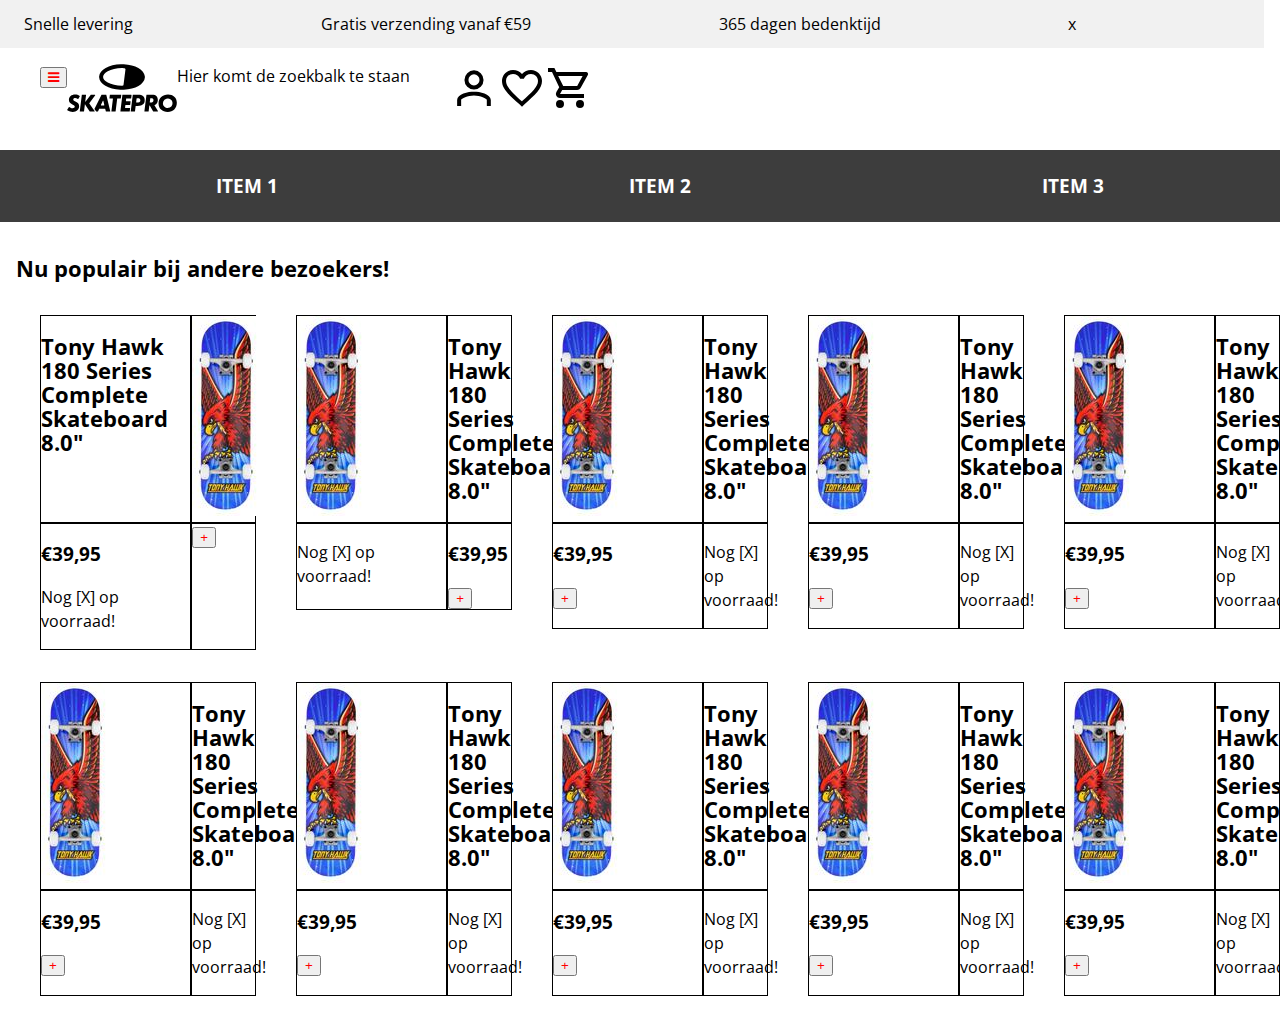
==== index.html @ 7a79ed1c "Heel veel aanpassingen (responsive)" ====
<!doctype html>
<html lang="nl">
	<meta charset="UTF-8">
	<meta name="author" content="jouw naam">
	<meta name="viewport" content="width=device-width, initial-scale=1">
	<title>SkatePro Redesign van Tijntje</title>
	<!-- hartjes 'icoontje' van de originele website van SkatePro.nl (inspect element > svg code gekopieerd)-->
	<link href="styles/style.css" rel="stylesheet">
	<link href='https://fonts.googleapis.com/css?family=Open Sans' rel='stylesheet'>
	<link rel="icon" type="image/png" href="./images/favicon-32x32.png" sizes="32x32">
	<link rel="icon" type="image/png" href="./images/favicon-16x16.png" sizes="16x16">
	<link rel="stylesheet" href="https://cdnjs.cloudflare.com/ajax/libs/font-awesome/4.7.0/css/font-awesome.min.css">
</head>
<footer>
	<ul>
		<li>Snelle levering</li>
		<li>Gratis verzending vanaf €59</li>
		<li>365 dagen bedenktijd</li>
		<li>x</li>
	</ul>
</footer>
<script defer src="scripts/script.js"></script>
<body>
	<header> 
		<!-- HEADER WRAPPER -->
		<div>
			<!-- LINKER HEADER CONTAINER -->
			<section>
				<ul>
					<li>
						<button>
							<i class="fa fa-bars"></i>
						</button>
					</li>
					<li>
						<a href="./index.html">
							<img src="./images/logo.svg" alt="SkatePro logo">
						</a>
					</li>
				</ul>
			</section>
			<!-- ZOEKBALK -->
			<section>
				<p>Hier komt de zoekbalk te staan</p>
			</section>
			<!-- RECHTER HEADER CONTAINER -->
			<section>
				<ul>
					<li>
						<a href="./index.html">
							<img src="./images/user-icon.svg" alt="Account" class="">
						</a>
					</li>
					<li>
						<a href="./index.html">
							<img src="./images/favorite_border.svg" alt="Bewaard">
						</a>
					</li>
					<li>
						<a href="./index.html">
							<img src="./images/shopping_cart_outlined.svg" alt="Mandje">
						</a>
					</li>
				</ul>
			</section>
		</div>
		<!-- NAVBAR (alleen op desktop) -->
		<nav>
			<ul>
				<li>
					<a href="./index.html">Item 1</a>
				</li>
				<li>
					<a href="./index.html">Item 2</a>
				</li>
				<li>
					<a href="./index.html">Item 3</a>
				</li>
			</ul>
		</nav>
	</header>
	<main>
		<section class="productOverzichtTitel">
			<h2>
				Nu populair bij andere bezoekers!
			</h2>
		</section>
		<section class="productOverzicht">
			<article>
					<ul>
						<li>
							<h2>
								Tony Hawk 180 Series Complete Skateboard 8.0"
							</h2>
						</li>
						<li>
							<img src="./images/skateboard-product-img.jpeg" alt="Tony Hawk 180 Series Complete Skateboard 8.0">
							</img>
						</li>
						<li>
							<h3>
								€39,95
							</h3>
							<p>
								Nog [X] op voorraad!
							</p>
						</li>	
						<li>
							<button>
								+
							</button>
						</li>	
					</ul>
				</article>
				<!-- HIER KOM IK NIET GOED UIT QUA INSPRINGEN :O -->
			<article>
					<ul>
						<li>
							<img src="./images/skateboard-product-img.jpeg" alt="Tony Hawk 180 Series Complete Skateboard 8.0">
							</img>
						</li>
						<li>
							<h2>
								Tony Hawk 180 Series Complete Skateboard 8.0"
							</h2>
						</li>
						<li>
							<p>
								Nog [X] op voorraad!
							</p>
						</li>	
						<li>
							<h3>
								€39,95
							</h3>
							<button>
								+
							</button>
						</li>	
					</ul>
				</article>
			<article>
					<ul>
						<li>
							<img src="./images/skateboard-product-img.jpeg" alt="Tony Hawk 180 Series Complete Skateboard 8.0">
							</img>
						</li>
						<li>
							<h2>
								Tony Hawk 180 Series Complete Skateboard 8.0"
							</h2>
						</li>
						<li>
							<h3>
								€39,95
							</h3>
							<button>
								+
							</button>
						</li>	
						<li>
							<p>
								Nog [X] op voorraad!
							</p>
						</li>	
					</ul>
				</article>
			<article>
					<ul>
						<li>
							<img src="./images/skateboard-product-img.jpeg" alt="Tony Hawk 180 Series Complete Skateboard 8.0">
							</img>
						</li>
						<li>
							<h2>
								Tony Hawk 180 Series Complete Skateboard 8.0"
							</h2>
						</li>
						<li>
							<h3>
								€39,95
							</h3>
							<button>
								+
							</button>
						</li>	
						<li>
							<p>
								Nog [X] op voorraad!
							</p>
						</li>	
					</ul>
				</article>
			<article>
					<ul>
						<li>
							<img src="./images/skateboard-product-img.jpeg" alt="Tony Hawk 180 Series Complete Skateboard 8.0">
							</img>
						</li>
						<li>
							<h2>
								Tony Hawk 180 Series Complete Skateboard 8.0"
							</h2>
						</li>
						<li>
							<h3>
								€39,95
							</h3>
							<button>
								+
							</button>
						</li>	
						<li>
							<p>
								Nog [X] op voorraad!
							</p>
						</li>	
					</ul>
				</article>
			<article>
					<ul>
						<li>
							<img src="./images/skateboard-product-img.jpeg" alt="Tony Hawk 180 Series Complete Skateboard 8.0">
							</img>
						</li>
						<li>
							<h2>
								Tony Hawk 180 Series Complete Skateboard 8.0"
							</h2>
						</li>
						<li>
							<h3>
								€39,95
							</h3>
							<button>
								+
							</button>
						</li>	
						<li>
							<p>
								Nog [X] op voorraad!
							</p>
						</li>	
					</ul>
				</article>
			<article>
					<ul>
						<li>
							<img src="./images/skateboard-product-img.jpeg" alt="Tony Hawk 180 Series Complete Skateboard 8.0">
							</img>
						</li>
						<li>
							<h2>
								Tony Hawk 180 Series Complete Skateboard 8.0"
							</h2>
						</li>
						<li>
							<h3>
								€39,95
							</h3>
							<button>
								+
							</button>
						</li>	
						<li>
							<p>
								Nog [X] op voorraad!
							</p>
						</li>	
					</ul>
				</article>
			<article>
					<ul>
						<li>
							<img src="./images/skateboard-product-img.jpeg" alt="Tony Hawk 180 Series Complete Skateboard 8.0">
							</img>
						</li>
						<li>
							<h2>
								Tony Hawk 180 Series Complete Skateboard 8.0"
							</h2>
						</li>
						<li>
							<h3>
								€39,95
							</h3>
							<button>
								+
							</button>
						</li>	
						<li>
							<p>
								Nog [X] op voorraad!
							</p>
						</li>	
					</ul>
				</article>
			<article>
					<ul>
						<li>
							<img src="./images/skateboard-product-img.jpeg" alt="Tony Hawk 180 Series Complete Skateboard 8.0">
							</img>
						</li>
						<li>
							<h2>
								Tony Hawk 180 Series Complete Skateboard 8.0"
							</h2>
						</li>
						<li>
							<h3>
								€39,95
							</h3>
							<button>
								+
							</button>
						</li>	
						<li>
							<p>
								Nog [X] op voorraad!
							</p>
						</li>	
					</ul>
				</article>
			<article>
					<ul>
						<li>
							<img src="./images/skateboard-product-img.jpeg" alt="Tony Hawk 180 Series Complete Skateboard 8.0">
							</img>
						</li>
						<li>
							<h2>
								Tony Hawk 180 Series Complete Skateboard 8.0"
							</h2>
						</li>
						<li>
							<h3>
								€39,95
							</h3>
							<button>
								+
							</button>
						</li>	
						<li>
							<p>
								Nog [X] op voorraad!
							</p>
						</li>	
					</ul>
				</article>
			</section>
		</main>
	</body>
</html>
---- styles/style.css ----
/**************/
/* CSS REMEDY */
/**************/
*, *::after, *::before {
  box-sizing: border-box;  
}

button, summary {
	cursor: pointer;
	color:red;
}





/*********************/
/* CUSTOM PROPERTIES */
/*********************/
:root {
	/* startje */
	--text-color-light:#000;
	--text-color-dark:#fff;
	--background-color-light:#fff;
	--background-color-dark:#000;
	--default-color:#3d3d3d;
}




/****************/
/* JOUW STYLING */
/****************/

/* jouw code */

* {
}

body {
	color: var(--text-color);
	background-color: var(--background-color);
	padding: 0;
	margin: 0;
	font-family: 'Open Sans','Helvetica Neue',sans-serif;
	line-height: 1.5rem;
}

h2 {
	font-family: 'Open Sans','Helvetica Neue',sans-serif;
	font-size: 22px;
}

section svg {
	margin-right: -260px;
	margin-bottom: -120px;
}

/* FOOTER CONTAINER */

footer ul {
	position: relative;
	left: -1em;
	right: -1em;
	height: 3em;
	display: flex;
	margin: 0;
	background-color: #f1f1f1;
	align-items: center;
}

/* FOOTER ITEMS */

footer ul li {
	flex-grow: 1;
	list-style-type: none;
}

/* HEADER WRAPPER */

header div {
	display: flex;
}

header ul {
	list-style: none;
	text-decoration: none;
}

/* HEADER LINKER CONTAINER */

header section:first-of-type ul {
	display: flex;
}

header section:first-of-type ul li {
	flex-grow: 1;
}

/* HEADER ZOEKBALK */

header section:nth-of-type(2) ul {

}

header section:nth-of-type(2) ul li {

}


/* HEADER RECHTER CONTAINER */

header section:last-of-type ul {
	display: flex;
}

header section:last-of-type ul li {
	flex-grow: 1;
}



header li {
	
}

header img {
	height: 3em;
}

nav ul {
	display: flex;
	background-color: var(--default-color);
	align-items: center;
	padding-top: 1.5em;
}

nav ul li {
	list-style-type: none;
	height: 3em;
	flex-grow: 1;
	text-align: center;
}

nav ul li a {
	font-size: 1.2em;
	font-weight: bold;
}

nav a:link {
	color: white;
	text-decoration: none;
	text-transform: uppercase;
}

nav a:visited {
color: var(--text-color-dark);
}

nav a:hover {
color: crimson;
transition: 0.5s;
}

nav a:active {
color: yellow;
transition: 0s;
}

main section {
	display: grid;
	grid-template-columns: repeat( auto-fit, minmax(16em, 1fr));
}


.productOverzichtTitel {
	padding-left:16px;
}

/* Grid container van alle product blokjes */
.productOverzicht {
	
}

/* Grid contrainer van het blokje zelf */
article {
	padding-left: 0;
	margin: 0;
	
	
}

article ul {
	display: grid;
	grid-template-columns: 70% 30%;
}

article ul li {
	list-style: none;
	border: .1em solid black;
}
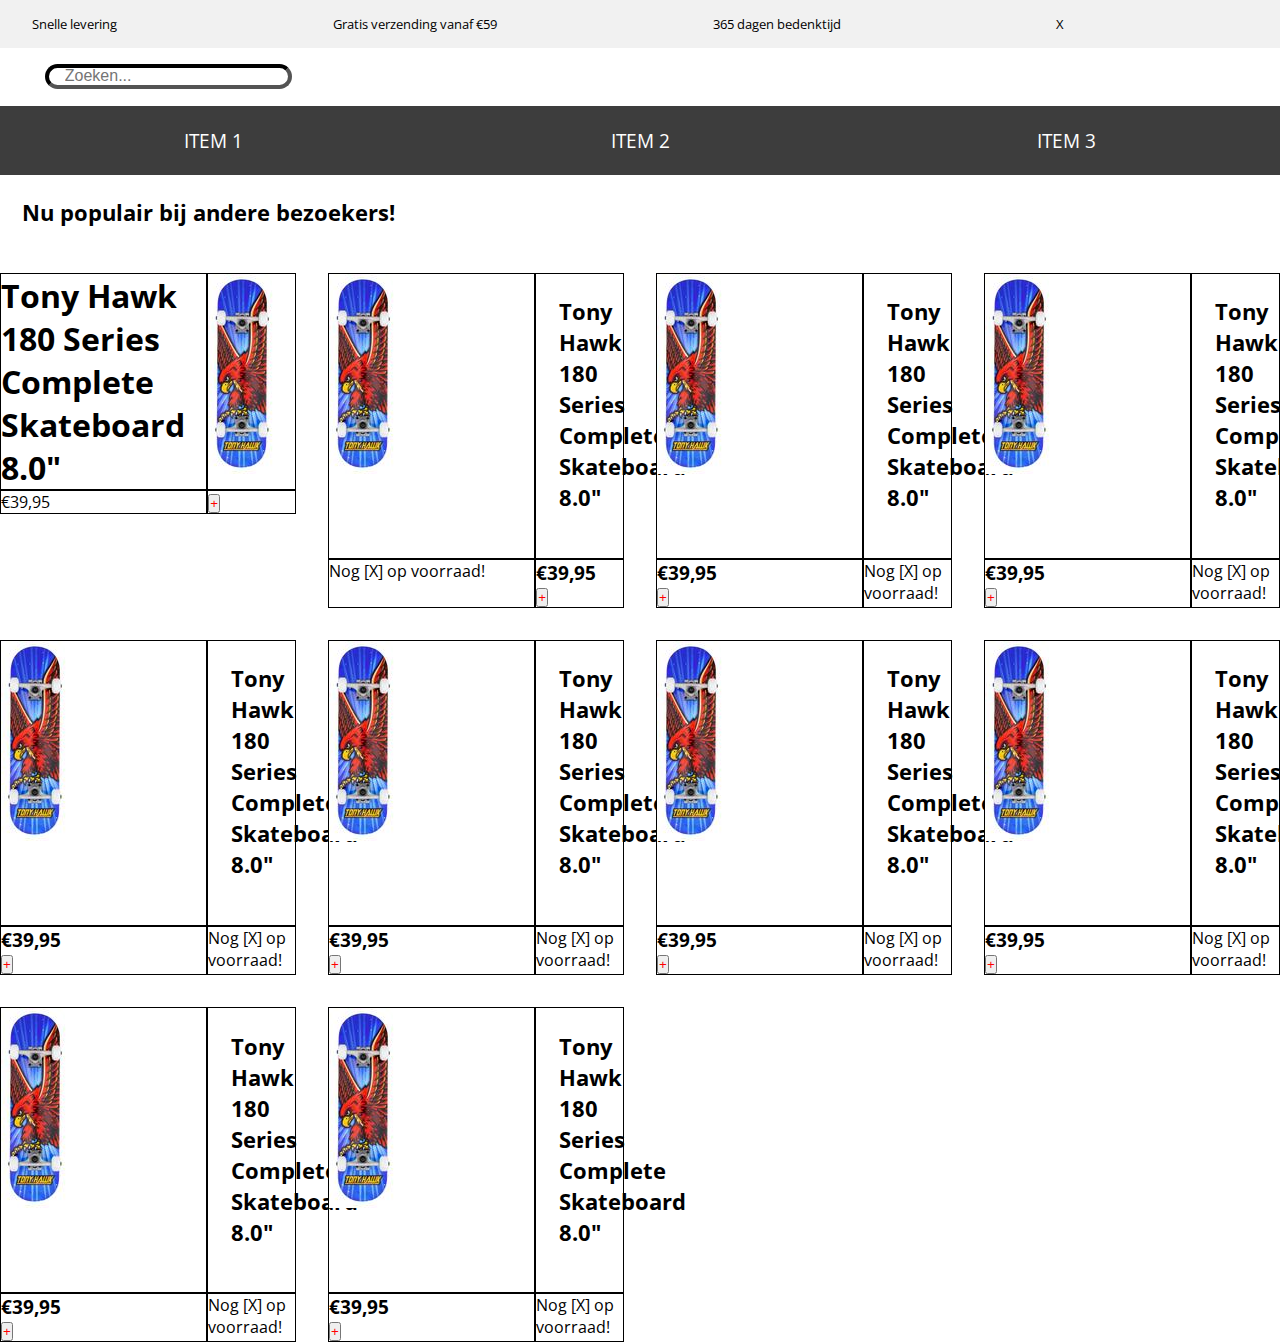
==== commit 7a7543d8: "CSS fine tuning en responsiveness fix" ====
--- a/index.html
+++ b/index.html
@@ -9,14 +9,13 @@
 	<link href='https://fonts.googleapis.com/css?family=Open Sans' rel='stylesheet'>
 	<link rel="icon" type="image/png" href="./images/favicon-32x32.png" sizes="32x32">
 	<link rel="icon" type="image/png" href="./images/favicon-16x16.png" sizes="16x16">
-	<link rel="stylesheet" href="https://cdnjs.cloudflare.com/ajax/libs/font-awesome/4.7.0/css/font-awesome.min.css">
 </head>
 <footer>
 	<ul>
 		<li>Snelle levering</li>
 		<li>Gratis verzending vanaf €59</li>
 		<li>365 dagen bedenktijd</li>
-		<li>x</li>
+		<li>X</li>
 	</ul>
 </footer>
 <script defer src="scripts/script.js"></script>
@@ -26,42 +25,35 @@
 		<div>
 			<!-- LINKER HEADER CONTAINER -->
 			<section>
-				<ul>
-					<li>
-						<button>
-							<i class="fa fa-bars"></i>
-						</button>
-					</li>
-					<li>
-						<a href="./index.html">
-							<img src="./images/logo.svg" alt="SkatePro logo">
-						</a>
-					</li>
-				</ul>
+				<button>
+					<img src="./images/menu.svg">
+				</button>
+				<button>
+					<a href="./index.html">
+						<img src="./images/logo.svg" alt="SkatePro logo">
+					</a>
+				</button>
 			</section>
 			<!-- ZOEKBALK -->
 			<section>
-				<p>Hier komt de zoekbalk te staan</p>
+				<form action="">
+					<input type="text" placeholder="Zoeken..."></input>
+					<button type="submit" class="zoekKnop">
+						<img src="./images/search.svg" alt="zoeken">
+					</button>
+				</form>
 			</section>
 			<!-- RECHTER HEADER CONTAINER -->
 			<section>
-				<ul>
-					<li>
-						<a href="./index.html">
-							<img src="./images/user-icon.svg" alt="Account" class="">
-						</a>
-					</li>
-					<li>
-						<a href="./index.html">
-							<img src="./images/favorite_border.svg" alt="Bewaard">
-						</a>
-					</li>
-					<li>
-						<a href="./index.html">
-							<img src="./images/shopping_cart_outlined.svg" alt="Mandje">
-						</a>
-					</li>
-				</ul>
+				<button>
+					<img src="./images/user-icon.svg" alt="Account" class="">
+				</button>
+				<button>
+					<img src="./images/favorite_border.svg" alt="Bewaard">
+				</button>
+				<button>
+					<img src="./images/shopping_cart_outlined.svg" alt="Mandje">
+				</button>
 			</section>
 		</div>
 		<!-- NAVBAR (alleen op desktop) -->
@@ -87,32 +79,28 @@
 		</section>
 		<section class="productOverzicht">
 			<article>
-					<ul>
-						<li>
-							<h2>
-								Tony Hawk 180 Series Complete Skateboard 8.0"
-							</h2>
-						</li>
-						<li>
-							<img src="./images/skateboard-product-img.jpeg" alt="Tony Hawk 180 Series Complete Skateboard 8.0">
-							</img>
-						</li>
-						<li>
-							<h3>
-								€39,95
-							</h3>
-							<p>
-								Nog [X] op voorraad!
-							</p>
-						</li>	
-						<li>
-							<button>
-								+
-							</button>
-						</li>	
-					</ul>
-				</article>
-				<!-- HIER KOM IK NIET GOED UIT QUA INSPRINGEN :O -->
+				<ul>
+					<li>
+						<h1>
+							Tony Hawk 180 Series Complete Skateboard 8.0"
+						</h1>
+					</li>
+					<li>
+						<img src="./images/skateboard-product-img.jpeg" alt="Tony Hawk 180 Series Complete Skateboard 8.0">
+						</img>
+					</li>
+					<li>
+						<p>
+							€39,95
+						</p>
+					</li>	
+					<li>
+						<button>
+							+
+						</button>
+					</li>	
+				</ul>
+			</article>
 			<article>
 					<ul>
 						<li>
--- a/styles/style.css
+++ b/styles/style.css
@@ -1,13 +1,16 @@
 /**************/
 /* CSS REMEDY */
 /**************/
-*, *::after, *::before {
-  box-sizing: border-box;  
-}
-
-button, summary {
+*,
+*::after,
+*::before {
+	box-sizing: border-box;
+}
+
+button,
+summary {
 	cursor: pointer;
-	color:red;
+	color: red;
 }
 
 
@@ -19,133 +22,180 @@
 /*********************/
 :root {
 	/* startje */
-	--text-color-light:#000;
-	--text-color-dark:#fff;
-	--background-color-light:#fff;
-	--background-color-dark:#000;
-	--default-color:#3d3d3d;
+	--text-color-light: #000;
+	--text-color-dark: #fff;
+	--background-color-light: #fff;
+	--background-color-dark: #000;
+	--default-color: #3d3d3d;
 }
 
 
 
 
 /****************/
-/* JOUW STYLING */
+/* MIJN STYLING */
 /****************/
 
-/* jouw code */
-
 * {
+	margin: 0;
+	padding: 0;
 }
 
 body {
 	color: var(--text-color);
 	background-color: var(--background-color);
 	padding: 0;
-	margin: 0;
-	font-family: 'Open Sans','Helvetica Neue',sans-serif;
-	line-height: 1.5rem;
+	font-family: 'Open Sans', 'Helvetica Neue', sans-serif;
+}
+
+h1 {
+
 }
 
 h2 {
-	font-family: 'Open Sans','Helvetica Neue',sans-serif;
-	font-size: 22px;
-}
-
-section svg {
-	margin-right: -260px;
-	margin-bottom: -120px;
-}
+	font-size: 1.4em;
+	padding: 1em 1em 2em 1em;
+}
+
 
 /* FOOTER CONTAINER */
 
 footer ul {
-	position: relative;
+	display: flex;
 	left: -1em;
 	right: -1em;
 	height: 3em;
-	display: flex;
-	margin: 0;
 	background-color: #f1f1f1;
 	align-items: center;
+	padding-left: 2em;
 }
 
 /* FOOTER ITEMS */
 
 footer ul li {
 	flex-grow: 1;
+	justify-content: space-around;
 	list-style-type: none;
+	font-size: 0.8em;
 }
 
 /* HEADER WRAPPER */
+header {
+	
+}
 
 header div {
 	display: flex;
-}
-
-header ul {
-	list-style: none;
-	text-decoration: none;
+	gap: 1em;
+}
+
+header div section {
+	padding: 1em 0.6em 1em 0.6em;
 }
 
 /* HEADER LINKER CONTAINER */
 
-header section:first-of-type ul {
-	display: flex;
-}
-
-header section:first-of-type ul li {
+header section:first-of-type {
+	display: flex;
+}
+
+header section:first-of-type button {
 	flex-grow: 1;
 }
 
-/* HEADER ZOEKBALK */
-
-header section:nth-of-type(2) ul {
-
-}
-
-header section:nth-of-type(2) ul li {
-
+
+header button {
+	background-color: var(--background-color-light);
+	border: 0;
+}
+
+/* HAMBURGER MENU IMG*/
+section:first-of-type button > img {
+	padding-top:0.4em;
+}
+	
+
+/* LOGO IMG */
+
+section:first-of-type button a img {
+	padding-left: 1em;
+}
+
+
+
+/* HEADER MIDDELSTE CONTAINER (ZOEKBALK) */
+
+header section:nth-of-type(2) {
+
+}
+
+header section:nth-of-type(2) form {
+	display: flex;
+	flex-grow: 1; 
+	height: 100%;
+}
+
+header section:nth-of-type(2) form button {
+	flex-grow:1;
+}
+
+
+
+section form input {
+	height: 95%;
+	width: 100%;
+	border-radius: 1em;
+	border-width: 0.25em;
+	border-color: black;
+	padding: 0 1em 0 1em;
+	font-size: 1em;
+	min-width: 8em;
 }
 
 
 /* HEADER RECHTER CONTAINER */
 
-header section:last-of-type ul {
-	display: flex;
-}
-
-header section:last-of-type ul li {
-	flex-grow: 1;
-}
-
-
-
-header li {
-	
+header section:last-of-type {
+	margin-left: auto;
+}
+
+header section:last-of-type {
+	display: flex;
 }
 
 header img {
-	height: 3em;
+	height: 3.8em;
+}
+
+/* NAVBAR  */
+header nav {
+	position: fixed;
+	left: 0;
+	right: 0;
+	top: 0;
+	bottom: 0;
+	z-index: 1;
+	
+	transform: translateX(100%);
 }
 
 nav ul {
 	display: flex;
 	background-color: var(--default-color);
-	align-items: center;
-	padding-top: 1.5em;
 }
 
 nav ul li {
 	list-style-type: none;
-	height: 3em;
+	/* height: 3em; */
 	flex-grow: 1;
 	text-align: center;
+	padding: 0;
+	padding-top: 1.3em;
+	padding-bottom: 1.3em;
 }
 
 nav ul li a {
 	font-size: 1.2em;
-	font-weight: bold;
 }
 
 nav a:link {
@@ -155,27 +205,30 @@
 }
 
 nav a:visited {
-color: var(--text-color-dark);
+	color: var(--text-color-dark);
 }
 
 nav a:hover {
-color: crimson;
-transition: 0.5s;
+	color: crimson;
+	transition: 0.5s;
 }
 
 nav a:active {
-color: yellow;
-transition: 0s;
-}
+	color: yellow;
+	transition: 0s;
+}
+
+/* GRID PARENT VAN ALLE PRODUCT BLOKJES */
 
 main section {
 	display: grid;
-	grid-template-columns: repeat( auto-fit, minmax(16em, 1fr));
-}
-
-
-.productOverzichtTitel {
-	padding-left:16px;
+	grid-template-columns: repeat(auto-fit, minmax(18em, 1fr));
+	gap: 2em;
+}
+
+
+section.productOverzichtTitel {
+
 }
 
 /* Grid container van alle product blokjes */
@@ -185,18 +238,34 @@
 
 /* Grid contrainer van het blokje zelf */
 article {
-	padding-left: 0;
-	margin: 0;
-	
+
+
 	
 }
 
 article ul {
 	display: grid;
 	grid-template-columns: 70% 30%;
+	padding: 0;
+	
 }
 
 article ul li {
 	list-style: none;
 	border: .1em solid black;
 }
+
+/* TABLET FORMAAT OF GROTER */
+
+@media (min-width: 1000px){
+	header nav {
+		position: static;
+		transform: translateX(0);
+	}
+
+	
+	
+	header button {
+		display: none;
+	}
+}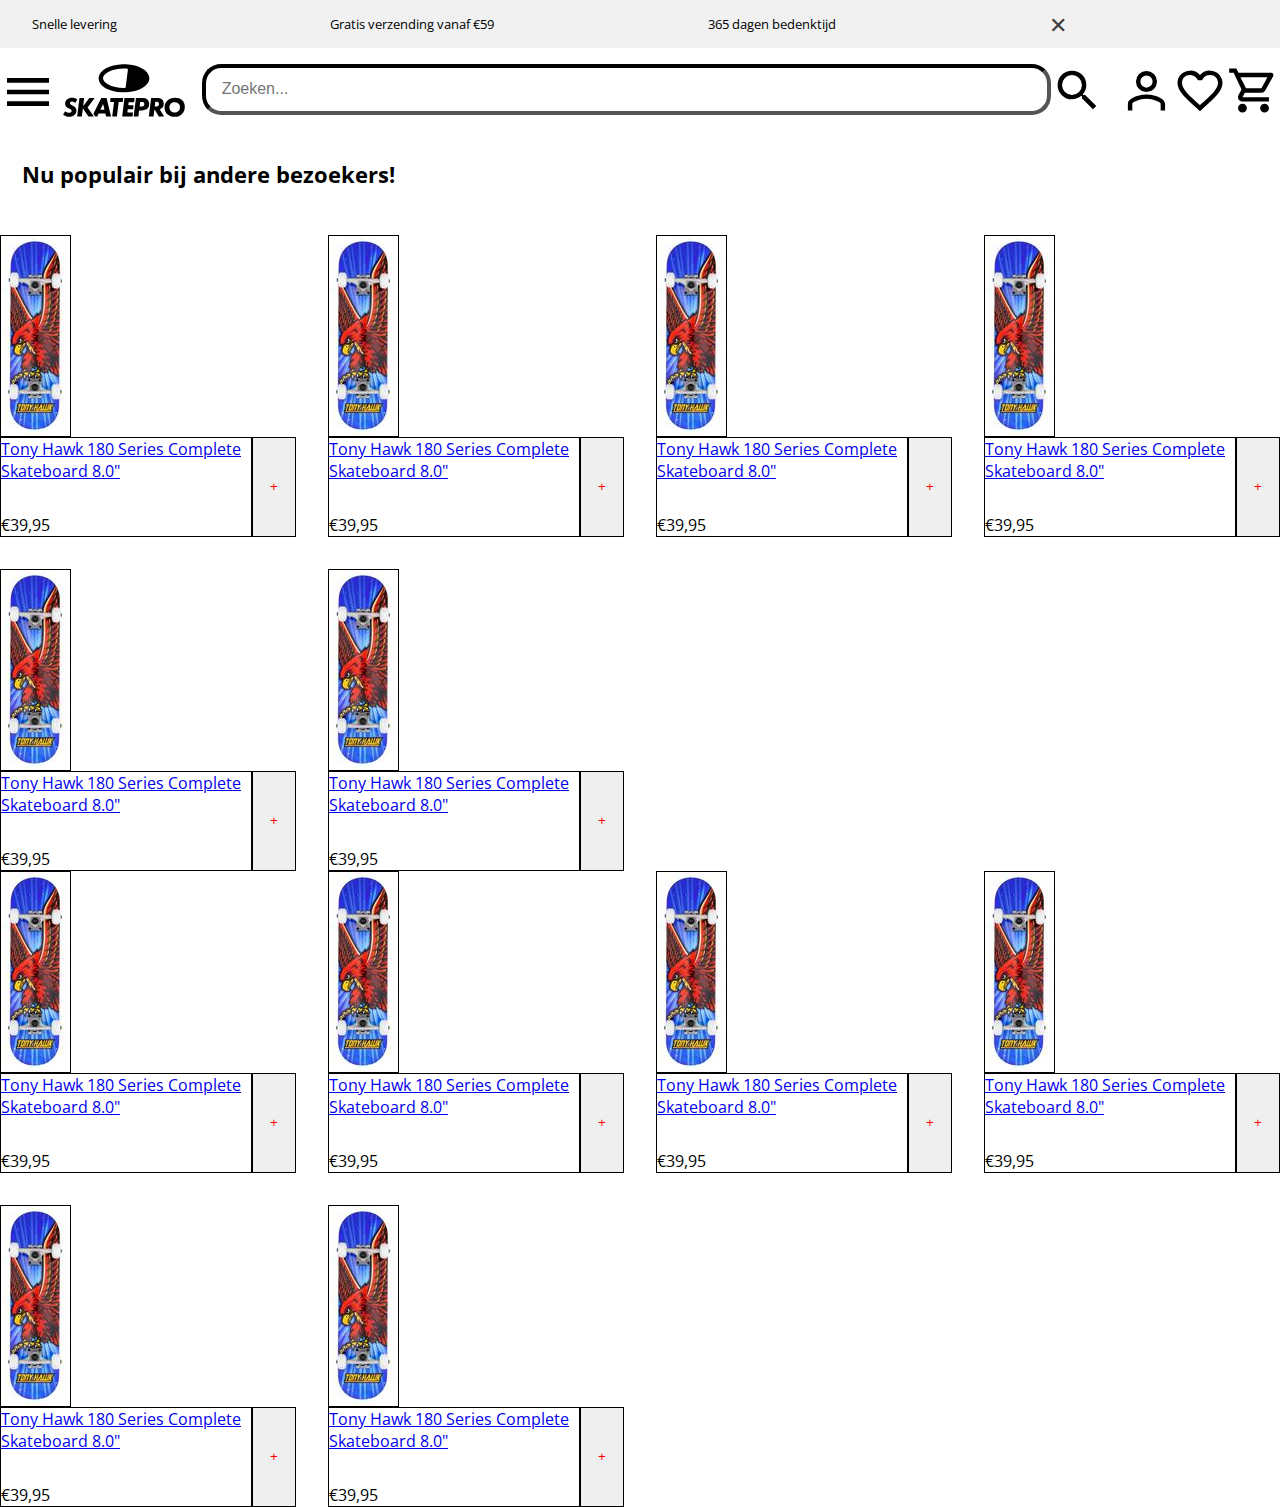
==== commit 3894c6be: "kleine aanpassingen" ====
--- a/index.html
+++ b/index.html
@@ -15,21 +15,24 @@
 		<li>Snelle levering</li>
 		<li>Gratis verzending vanaf €59</li>
 		<li>365 dagen bedenktijd</li>
-		<li>X</li>
+		<li>&#x2715</li>
 	</ul>
 </footer>
 <script defer src="scripts/script.js"></script>
 <body>
+	<a href="#mainContent" id="skipLink">Skip to main content</a>
 	<header> 
 		<!-- HEADER WRAPPER -->
 		<div>
 			<!-- LINKER HEADER CONTAINER -->
 			<section>
 				<button>
-					<img src="./images/menu.svg">
-				</button>
-				<button>
-					<a href="./index.html">
+					<a href="#">
+						<img src="./images/menu.svg" id="hamburger">
+					</a>
+				</button>
+				<button>
+					<a href="./index.html" id="logo">
 						<img src="./images/logo.svg" alt="SkatePro logo">
 					</a>
 				</button>
@@ -37,7 +40,7 @@
 			<!-- ZOEKBALK -->
 			<section>
 				<form action="">
-					<input type="text" placeholder="Zoeken..."></input>
+					<input type="text" placeholder="Zoeken..." class="zoekVeld"></input>
 					<button type="submit" class="zoekKnop">
 						<img src="./images/search.svg" alt="zoeken">
 					</button>
@@ -46,7 +49,7 @@
 			<!-- RECHTER HEADER CONTAINER -->
 			<section>
 				<button>
-					<img src="./images/user-icon.svg" alt="Account" class="">
+					<img src="./images/user-icon.svg" alt="Account">
 				</button>
 				<button>
 					<img src="./images/favorite_border.svg" alt="Bewaard">
@@ -58,6 +61,7 @@
 		</div>
 		<!-- NAVBAR (alleen op desktop) -->
 		<nav>
+			<!-- desktop navbar is verborgen voor screen readers / internetgebruikers met tab -->
 			<ul>
 				<li>
 					<a href="./index.html">Item 1</a>
@@ -71,7 +75,7 @@
 			</ul>
 		</nav>
 	</header>
-	<main>
+	<main id="mainContent">
 		<section class="productOverzichtTitel">
 			<h2>
 				Nu populair bij andere bezoekers!
@@ -79,263 +83,188 @@
 		</section>
 		<section class="productOverzicht">
 			<article>
-				<ul>
-					<li>
-						<h1>
-							Tony Hawk 180 Series Complete Skateboard 8.0"
-						</h1>
-					</li>
-					<li>
+					<img src="./images/skateboard-product-img.jpeg" alt="Tony Hawk 180 Series Complete Skateboard 8.0">
+					</img>
+					<section>
+						<a href="#">
+							Tony Hawk 180 Series Complete Skateboard 8.0"
+						</a>
+						<p>
+							€39,95
+						</p>
+					</section>
+					<button>
+						+
+					</button>
+			</article>
+			<article>
+				<img src="./images/skateboard-product-img.jpeg" alt="Tony Hawk 180 Series Complete Skateboard 8.0">
+				</img>
+				<section>
+					<a href="#">
+						Tony Hawk 180 Series Complete Skateboard 8.0"
+					</a>
+					<p>
+						€39,95
+					</p>
+				</section>
+				<button>
+					+
+				</button>
+			</article>
+			<article>
+				<img src="./images/skateboard-product-img.jpeg" alt="Tony Hawk 180 Series Complete Skateboard 8.0">
+				</img>
+				<section>
+					<a href="#">
+						Tony Hawk 180 Series Complete Skateboard 8.0"
+					</a>
+					<p>
+						€39,95
+					</p>
+				</section>
+				<button>
+					+
+				</button>
+			</article>
+			<article>
+				<img src="./images/skateboard-product-img.jpeg" alt="Tony Hawk 180 Series Complete Skateboard 8.0">
+				</img>
+				<section>
+					<a href="#">
+						Tony Hawk 180 Series Complete Skateboard 8.0"
+					</a>
+					<p>
+						€39,95
+					</p>
+				</section>
+				<button>
+					+
+				</button>
+				</article>			
+				<article>
+				<img src="./images/skateboard-product-img.jpeg" alt="Tony Hawk 180 Series Complete Skateboard 8.0">
+				</img>
+				<section>
+					<a href="#">
+						Tony Hawk 180 Series Complete Skateboard 8.0"
+					</a>
+					<p>
+						€39,95
+					</p>
+				</section>
+				<button>
+					+
+				</button>
+			</article>
+			<article>
+				<img src="./images/skateboard-product-img.jpeg" alt="Tony Hawk 180 Series Complete Skateboard 8.0">
+				</img>
+				<section>
+					<a href="#">
+						Tony Hawk 180 Series Complete Skateboard 8.0"
+					</a>
+					<p>
+						€39,95
+					</p>
+				</section>
+				<button>
+					+
+				</button>
+			</article>
+			</section>
+			<section class="productOverzicht">
+				<article>
 						<img src="./images/skateboard-product-img.jpeg" alt="Tony Hawk 180 Series Complete Skateboard 8.0">
 						</img>
-					</li>
-					<li>
-						<p>
-							€39,95
-						</p>
-					</li>	
-					<li>
+						<section>
+							<a href="#">
+								Tony Hawk 180 Series Complete Skateboard 8.0"
+							</a>
+							<p>
+								€39,95
+							</p>
+						</section>
 						<button>
 							+
 						</button>
-					</li>	
-				</ul>
-			</article>
-			<article>
-					<ul>
-						<li>
-							<img src="./images/skateboard-product-img.jpeg" alt="Tony Hawk 180 Series Complete Skateboard 8.0">
-							</img>
-						</li>
-						<li>
-							<h2>
-								Tony Hawk 180 Series Complete Skateboard 8.0"
-							</h2>
-						</li>
-						<li>
-							<p>
-								Nog [X] op voorraad!
-							</p>
-						</li>	
-						<li>
-							<h3>
-								€39,95
-							</h3>
-							<button>
-								+
-							</button>
-						</li>	
-					</ul>
-				</article>
-			<article>
-					<ul>
-						<li>
-							<img src="./images/skateboard-product-img.jpeg" alt="Tony Hawk 180 Series Complete Skateboard 8.0">
-							</img>
-						</li>
-						<li>
-							<h2>
-								Tony Hawk 180 Series Complete Skateboard 8.0"
-							</h2>
-						</li>
-						<li>
-							<h3>
-								€39,95
-							</h3>
-							<button>
-								+
-							</button>
-						</li>	
-						<li>
-							<p>
-								Nog [X] op voorraad!
-							</p>
-						</li>	
-					</ul>
-				</article>
-			<article>
-					<ul>
-						<li>
-							<img src="./images/skateboard-product-img.jpeg" alt="Tony Hawk 180 Series Complete Skateboard 8.0">
-							</img>
-						</li>
-						<li>
-							<h2>
-								Tony Hawk 180 Series Complete Skateboard 8.0"
-							</h2>
-						</li>
-						<li>
-							<h3>
-								€39,95
-							</h3>
-							<button>
-								+
-							</button>
-						</li>	
-						<li>
-							<p>
-								Nog [X] op voorraad!
-							</p>
-						</li>	
-					</ul>
-				</article>
-			<article>
-					<ul>
-						<li>
-							<img src="./images/skateboard-product-img.jpeg" alt="Tony Hawk 180 Series Complete Skateboard 8.0">
-							</img>
-						</li>
-						<li>
-							<h2>
-								Tony Hawk 180 Series Complete Skateboard 8.0"
-							</h2>
-						</li>
-						<li>
-							<h3>
-								€39,95
-							</h3>
-							<button>
-								+
-							</button>
-						</li>	
-						<li>
-							<p>
-								Nog [X] op voorraad!
-							</p>
-						</li>	
-					</ul>
-				</article>
-			<article>
-					<ul>
-						<li>
-							<img src="./images/skateboard-product-img.jpeg" alt="Tony Hawk 180 Series Complete Skateboard 8.0">
-							</img>
-						</li>
-						<li>
-							<h2>
-								Tony Hawk 180 Series Complete Skateboard 8.0"
-							</h2>
-						</li>
-						<li>
-							<h3>
-								€39,95
-							</h3>
-							<button>
-								+
-							</button>
-						</li>	
-						<li>
-							<p>
-								Nog [X] op voorraad!
-							</p>
-						</li>	
-					</ul>
-				</article>
-			<article>
-					<ul>
-						<li>
-							<img src="./images/skateboard-product-img.jpeg" alt="Tony Hawk 180 Series Complete Skateboard 8.0">
-							</img>
-						</li>
-						<li>
-							<h2>
-								Tony Hawk 180 Series Complete Skateboard 8.0"
-							</h2>
-						</li>
-						<li>
-							<h3>
-								€39,95
-							</h3>
-							<button>
-								+
-							</button>
-						</li>	
-						<li>
-							<p>
-								Nog [X] op voorraad!
-							</p>
-						</li>	
-					</ul>
-				</article>
-			<article>
-					<ul>
-						<li>
-							<img src="./images/skateboard-product-img.jpeg" alt="Tony Hawk 180 Series Complete Skateboard 8.0">
-							</img>
-						</li>
-						<li>
-							<h2>
-								Tony Hawk 180 Series Complete Skateboard 8.0"
-							</h2>
-						</li>
-						<li>
-							<h3>
-								€39,95
-							</h3>
-							<button>
-								+
-							</button>
-						</li>	
-						<li>
-							<p>
-								Nog [X] op voorraad!
-							</p>
-						</li>	
-					</ul>
-				</article>
-			<article>
-					<ul>
-						<li>
-							<img src="./images/skateboard-product-img.jpeg" alt="Tony Hawk 180 Series Complete Skateboard 8.0">
-							</img>
-						</li>
-						<li>
-							<h2>
-								Tony Hawk 180 Series Complete Skateboard 8.0"
-							</h2>
-						</li>
-						<li>
-							<h3>
-								€39,95
-							</h3>
-							<button>
-								+
-							</button>
-						</li>	
-						<li>
-							<p>
-								Nog [X] op voorraad!
-							</p>
-						</li>	
-					</ul>
-				</article>
-			<article>
-					<ul>
-						<li>
-							<img src="./images/skateboard-product-img.jpeg" alt="Tony Hawk 180 Series Complete Skateboard 8.0">
-							</img>
-						</li>
-						<li>
-							<h2>
-								Tony Hawk 180 Series Complete Skateboard 8.0"
-							</h2>
-						</li>
-						<li>
-							<h3>
-								€39,95
-							</h3>
-							<button>
-								+
-							</button>
-						</li>	
-						<li>
-							<p>
-								Nog [X] op voorraad!
-							</p>
-						</li>	
-					</ul>
-				</article>
-			</section>
+				</article>
+				<article>
+					<img src="./images/skateboard-product-img.jpeg" alt="Tony Hawk 180 Series Complete Skateboard 8.0">
+					</img>
+					<section>
+						<a href="#">
+							Tony Hawk 180 Series Complete Skateboard 8.0"
+						</a>
+						<p>
+							€39,95
+						</p>
+					</section>
+					<button>
+						+
+					</button>
+				</article>
+				<article>
+					<img src="./images/skateboard-product-img.jpeg" alt="Tony Hawk 180 Series Complete Skateboard 8.0">
+					</img>
+					<section>
+						<a href="#">
+							Tony Hawk 180 Series Complete Skateboard 8.0"
+						</a>
+						<p>
+							€39,95
+						</p>
+					</section>
+					<button>
+						+
+					</button>
+				</article>
+				<article>
+					<img src="./images/skateboard-product-img.jpeg" alt="Tony Hawk 180 Series Complete Skateboard 8.0">
+					</img>
+					<section>
+						<a href="#">
+							Tony Hawk 180 Series Complete Skateboard 8.0"
+						</a>
+						<p>
+							€39,95
+						</p>
+					</section>
+					<button>
+						+
+					</button>
+					</article>			
+					<article>
+					<img src="./images/skateboard-product-img.jpeg" alt="Tony Hawk 180 Series Complete Skateboard 8.0">
+					</img>
+					<section>
+						<a href="#">
+							Tony Hawk 180 Series Complete Skateboard 8.0"
+						</a>
+						<p>
+							€39,95
+						</p>
+					</section>
+					<button>
+						+
+					</button>
+				</article>
+				<article>
+					<img src="./images/skateboard-product-img.jpeg" alt="Tony Hawk 180 Series Complete Skateboard 8.0">
+					</img>
+					<section>
+						<a href="#">
+							Tony Hawk 180 Series Complete Skateboard 8.0"
+						</a>
+						<p>
+							€39,95
+						</p>
+					</section>
+					<button>
+						+
+					</button>
+				</article>
+				</section>
 		</main>
 	</body>
 </html>--- a/styles/style.css
+++ b/styles/style.css
@@ -48,6 +48,30 @@
 	font-family: 'Open Sans', 'Helvetica Neue', sans-serif;
 }
 
+main {
+	transition: 1s;
+}
+
+#skipLink {
+	position: absolute;
+	transform:translateY(-1000%);
+}
+
+#skipLink:focus {
+	transform:translateY(0%);
+	
+}
+input:focus {
+	background-color: hotpink;
+}
+
+
+button:focus {
+	background-color: hotpink;
+  }
+  
+
+
 h1 {
 
 }
@@ -62,26 +86,45 @@
 
 footer ul {
 	display: flex;
-	left: -1em;
-	right: -1em;
-	height: 3em;
+	align-items: center;
+	left: 0;
+	right: 0;
+	height: 4em;
 	background-color: #f1f1f1;
-	align-items: center;
 	padding-left: 2em;
+	padding-top: 1em;
+	transform: translateY(-1em);
 }
 
 /* FOOTER ITEMS */
 
 footer ul li {
 	flex-grow: 1;
-	justify-content: space-around;
 	list-style-type: none;
 	font-size: 0.8em;
 }
 
+footer ul li:last-of-type {
+	color: var(--default-color);
+	font-size: 1.4em;
+}
+
+footer.anders {
+	margin-top: -3.5em;
+	transition: 1.4s;
+	/* https://cubic-bezier.com/ */
+	transition-timing-function: cubic-bezier(.45,-0.96,0,1);
+	width: 100%;
+	margin-bottom: 0;
+}
+
+
 /* HEADER WRAPPER */
 header {
-	
+	position: sticky;
+	margin-top: -1em;
+	top: 0;
+	background-color: var(--background-color-light);
 }
 
 header div {
@@ -90,7 +133,7 @@
 }
 
 header div section {
-	padding: 1em 0.6em 1em 0.6em;
+	padding: 1em 0 1em 0;
 }
 
 /* HEADER LINKER CONTAINER */
@@ -102,31 +145,35 @@
 header section:first-of-type button {
 	flex-grow: 1;
 }
-
 
 header button {
 	background-color: var(--background-color-light);
 	border: 0;
 }
 
+header button img {
+	padding-left: 0;
+}
 /* HAMBURGER MENU IMG*/
-section:first-of-type button > img {
-	padding-top:0.4em;
+#hamburger {
+	height: 100%;
+	margin-top: 0;
 }
 	
 
 /* LOGO IMG */
 
-section:first-of-type button a img {
-	padding-left: 1em;
-}
-
-
+#logo {
+	padding-left: 0.5em;
+	padding-right: 2.5em;
+	padding-bottom: 0.4em;
+
+}
 
 /* HEADER MIDDELSTE CONTAINER (ZOEKBALK) */
 
 header section:nth-of-type(2) {
-
+	flex-grow: 1;
 }
 
 header section:nth-of-type(2) form {
@@ -136,20 +183,18 @@
 }
 
 header section:nth-of-type(2) form button {
-	flex-grow:1;
-}
-
-
+
+}
 
 section form input {
-	height: 95%;
+	height: 90%;
 	width: 100%;
-	border-radius: 1em;
+	border-radius: 1.2em;
 	border-width: 0.25em;
 	border-color: black;
 	padding: 0 1em 0 1em;
 	font-size: 1em;
-	min-width: 8em;
+	min-width: 4.7em;
 }
 
 
@@ -164,7 +209,8 @@
 }
 
 header img {
-	height: 3.8em;
+	height: 4em;
+	padding-left: 0.4em;
 }
 
 /* NAVBAR  */
@@ -237,27 +283,51 @@
 }
 
 /* Grid contrainer van het blokje zelf */
+
 article {
-
-
-	
-}
-
-article ul {
 	display: grid;
-	grid-template-columns: 70% 30%;
+	grid-template-columns: 85% 15%;
 	padding: 0;
 	
 }
 
-article ul li {
-	list-style: none;
+article img {
+	grid-column-start: 1;
+	grid-row-start: 1;
 	border: .1em solid black;
 }
 
+article section {
+	grid-row-start: 2;
+	border: .1em solid black;
+	grid-column-start: 1;
+}
+
+
+article button {
+	grid-column-start: 2;
+	grid-row-start: 2;
+	border: .1em solid black;
+}
+
+/* MEDIA QUERIES */
+
+/* KLEINER DAN 500px */
+
+@media (max-width: 600px){
+
+	.zoekVeld {
+		display: none;
+	}
+
+	.zoekKnop {
+		justify-self: flex-end;
+	}
+}
+
 /* TABLET FORMAAT OF GROTER */
 
-@media (min-width: 1000px){
+/* @media (min-width: 1000px){
 	header nav {
 		position: static;
 		transform: translateX(0);
@@ -268,4 +338,4 @@
 	header button {
 		display: none;
 	}
-}+} */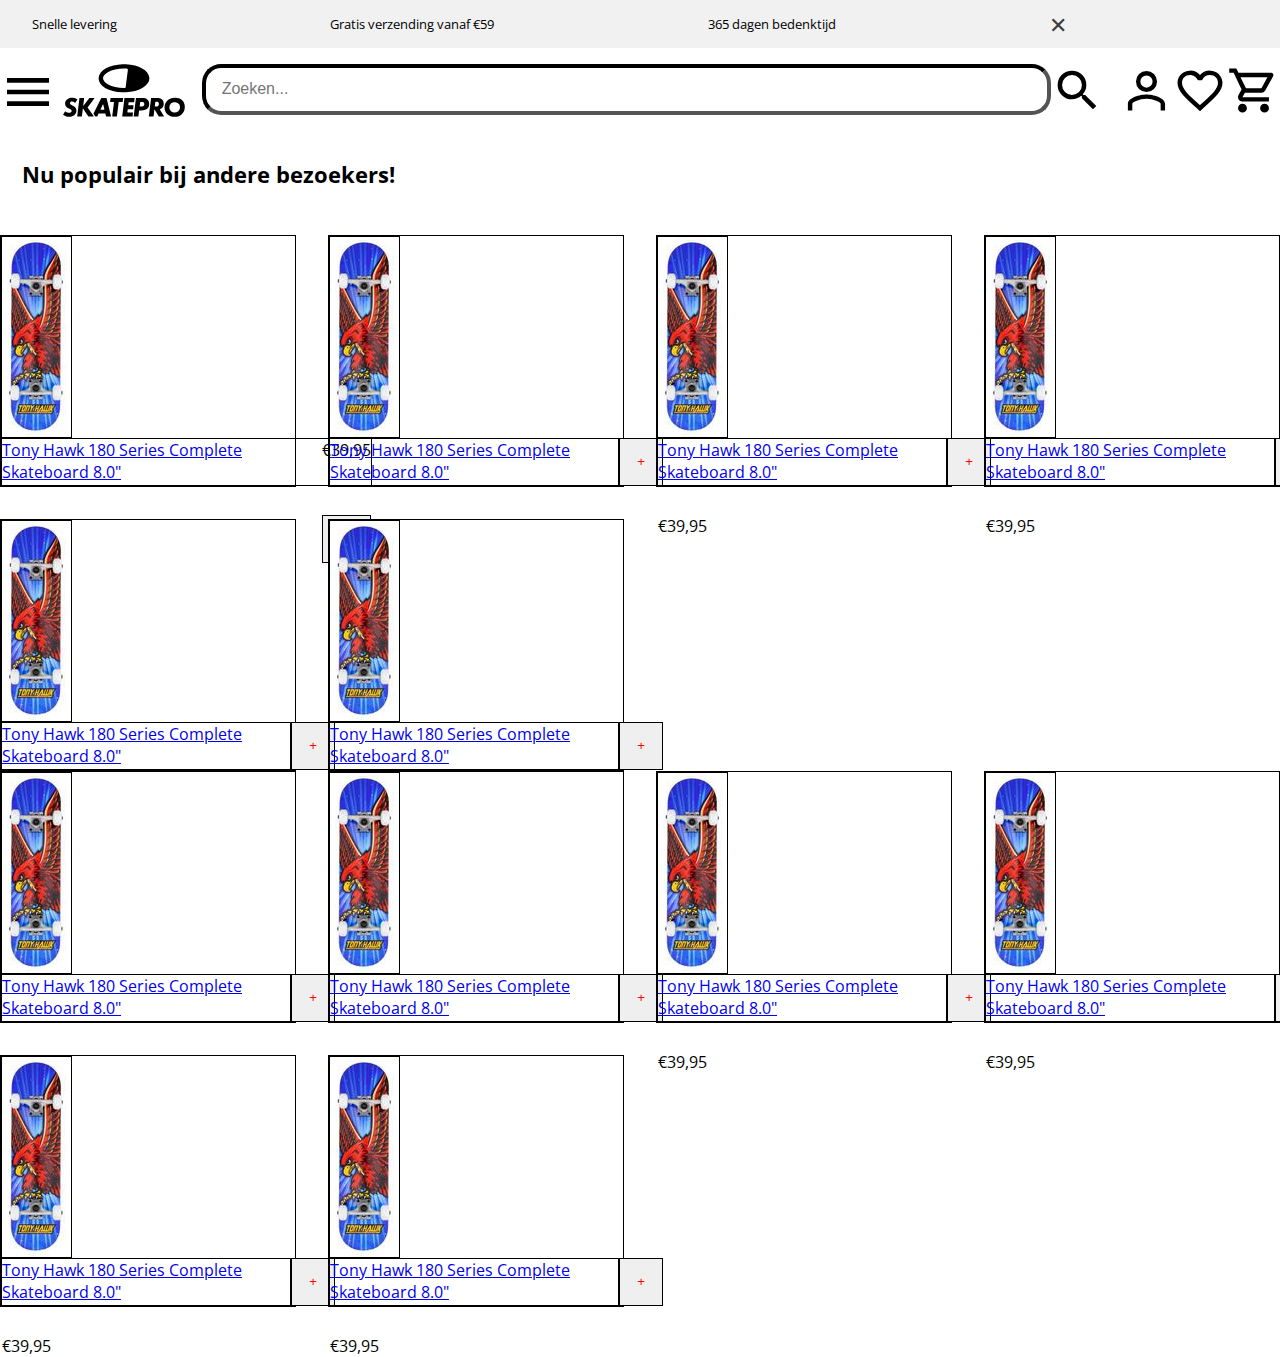
==== commit a73ca287: "article container aanpassingen" ====
--- a/index.html
+++ b/index.html
@@ -82,17 +82,16 @@
 			</h2>
 		</section>
 		<section class="productOverzicht">
-			<article>
-					<img src="./images/skateboard-product-img.jpeg" alt="Tony Hawk 180 Series Complete Skateboard 8.0">
-					</img>
-					<section>
-						<a href="#">
-							Tony Hawk 180 Series Complete Skateboard 8.0"
-						</a>
-						<p>
-							€39,95
-						</p>
-					</section>
+			<article class="productContainer">
+					<img src="./images/skateboard-product-img.jpeg" alt="Tony Hawk 180 Series Complete Skateboard 8.0">
+					</img>
+					<section>
+						<a href="#">
+							Tony Hawk 180 Series Complete Skateboard 8.0"
+						</a>
+						<p>
+							€39,95
+						</p>
 					<button>
 						+
 					</button>
--- a/styles/style.css
+++ b/styles/style.css
@@ -286,8 +286,13 @@
 
 article {
 	display: grid;
-	grid-template-columns: 85% 15%;
+	grid-template-columns: 1fr 15%;
 	padding: 0;
+	border: .1em solid black;
+	
+}
+
+article.productContainer {
 	
 }
 
@@ -295,19 +300,23 @@
 	grid-column-start: 1;
 	grid-row-start: 1;
 	border: .1em solid black;
+
 }
 
 article section {
+	grid-column-start: 1;
 	grid-row-start: 2;
 	border: .1em solid black;
-	grid-column-start: 1;
-}
+	height: 3em;
+}
+
 
 
 article button {
 	grid-column-start: 2;
 	grid-row-start: 2;
 	border: .1em solid black;
+	height: 3.6em;
 }
 
 /* MEDIA QUERIES */
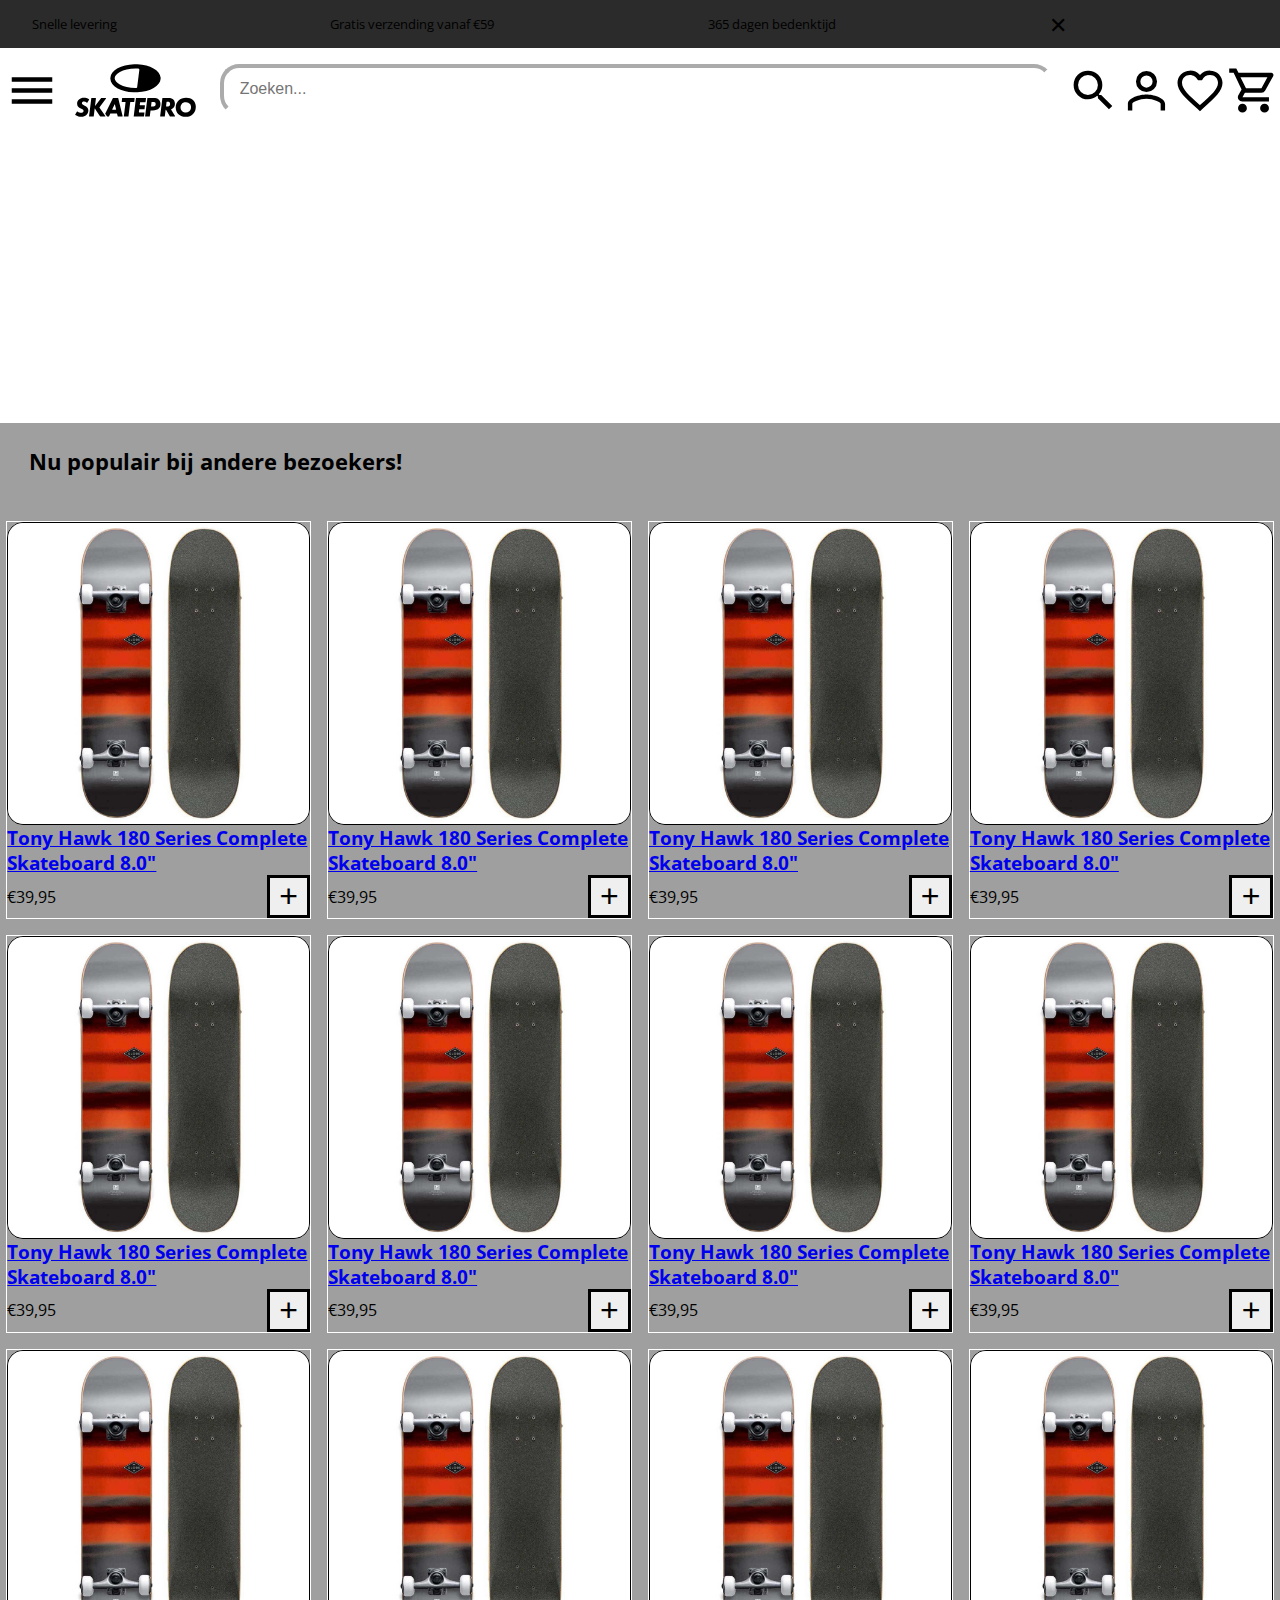
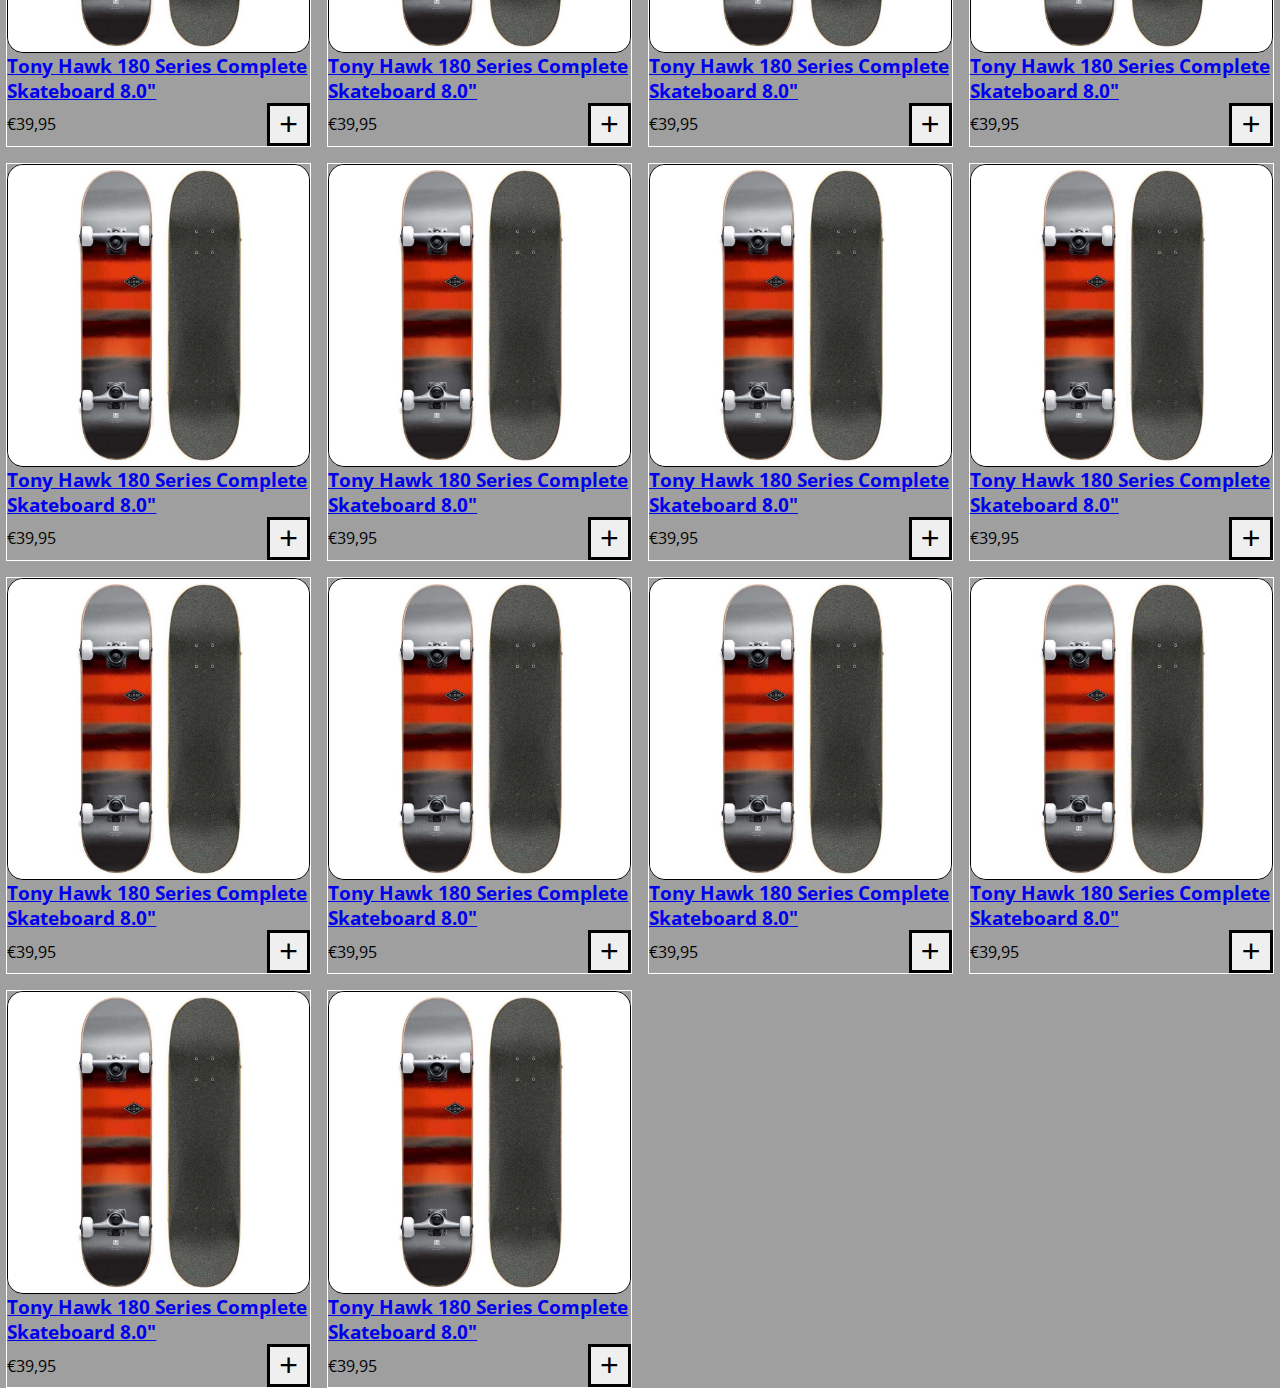
==== commit f6776728: "Dark Mode, navbar optimatisaties, Tab toegankelijkheid verbeterd, hamburger uitklapmenu" ====
--- a/index.html
+++ b/index.html
@@ -1,14 +1,14 @@
 <!doctype html>
 <html lang="nl">
-	<meta charset="UTF-8">
-	<meta name="author" content="jouw naam">
-	<meta name="viewport" content="width=device-width, initial-scale=1">
-	<title>SkatePro Redesign van Tijntje</title>
-	<!-- hartjes 'icoontje' van de originele website van SkatePro.nl (inspect element > svg code gekopieerd)-->
-	<link href="styles/style.css" rel="stylesheet">
-	<link href='https://fonts.googleapis.com/css?family=Open Sans' rel='stylesheet'>
-	<link rel="icon" type="image/png" href="./images/favicon-32x32.png" sizes="32x32">
-	<link rel="icon" type="image/png" href="./images/favicon-16x16.png" sizes="16x16">
+<meta charset="UTF-8">
+<meta name="author" content="jouw naam">
+<meta name="viewport" content="width=device-width, initial-scale=1">
+<title>SkatePro Redesign van Tijntje</title>
+<!-- hartjes 'icoontje' van de originele website van SkatePro.nl (inspect element > svg code gekopieerd)-->
+<link href="styles/style.css" rel="stylesheet">
+<link href='https://fonts.googleapis.com/css?family=Open Sans' rel='stylesheet'>
+<link rel="icon" type="image/png" href="./images/favicon-32x32.png" sizes="32x32">
+<link rel="icon" type="image/png" href="./images/favicon-16x16.png" sizes="16x16">
 </head>
 <footer>
 	<ul>
@@ -21,15 +21,13 @@
 <script defer src="scripts/script.js"></script>
 <body>
 	<a href="#mainContent" id="skipLink">Skip to main content</a>
-	<header> 
+	<header>
 		<!-- HEADER WRAPPER -->
 		<div>
 			<!-- LINKER HEADER CONTAINER -->
 			<section>
-				<button>
-					<a href="#">
-						<img src="./images/menu.svg" id="hamburger">
-					</a>
+				<button id="hamburger">
+					<img src="./images/menu.svg">
 				</button>
 				<button>
 					<a href="./index.html" id="logo">
@@ -41,21 +39,29 @@
 			<section>
 				<form action="">
 					<input type="text" placeholder="Zoeken..." class="zoekVeld"></input>
-					<button type="submit" class="zoekKnop">
-						<img src="./images/search.svg" alt="zoeken">
+					<button type="submit" class="zoekKnop" aria-hidden="true">
+						<a href="./index.html">
+							<img src="./images/search.svg" alt="Zoeken">
+						</a>
 					</button>
 				</form>
 			</section>
 			<!-- RECHTER HEADER CONTAINER -->
 			<section>
 				<button>
-					<img src="./images/user-icon.svg" alt="Account">
+					<a href="./index.html">
+						<img src="./images/user-icon.svg" alt="Account">
+					</a>
 				</button>
 				<button>
-					<img src="./images/favorite_border.svg" alt="Bewaard">
+					<a href="./index.html">
+						<img src="./images/favorite_border.svg" alt="Bewaard">
+					</a>
 				</button>
 				<button>
-					<img src="./images/shopping_cart_outlined.svg" alt="Mandje">
+					<a href="./index.html">
+						<img src="./images/shopping_cart_outlined.svg" alt="Mandje">
+					</a>
 				</button>
 			</section>
 		</div>
@@ -71,6 +77,15 @@
 				</li>
 				<li>
 					<a href="./index.html">Item 3</a>
+				</li>
+				<li>
+					<a href="./index.html">Item 4</a>
+				</li>
+				<li>
+					<a href="./index.html">Item 5</a>
+				</li>
+				<li>
+					<a href="./index.html">Item 6</a>
 				</li>
 			</ul>
 		</nav>
@@ -82,188 +97,382 @@
 			</h2>
 		</section>
 		<section class="productOverzicht">
-			<article class="productContainer">
-					<img src="./images/skateboard-product-img.jpeg" alt="Tony Hawk 180 Series Complete Skateboard 8.0">
-					</img>
-					<section>
-						<a href="#">
-							Tony Hawk 180 Series Complete Skateboard 8.0"
-						</a>
-						<p>
-							€39,95
-						</p>
-					<button>
-						+
-					</button>
-			</article>
-			<article>
-				<img src="./images/skateboard-product-img.jpeg" alt="Tony Hawk 180 Series Complete Skateboard 8.0">
-				</img>
-				<section>
-					<a href="#">
-						Tony Hawk 180 Series Complete Skateboard 8.0"
-					</a>
-					<p>
-						€39,95
-					</p>
-				</section>
-				<button>
-					+
-				</button>
-			</article>
-			<article>
-				<img src="./images/skateboard-product-img.jpeg" alt="Tony Hawk 180 Series Complete Skateboard 8.0">
-				</img>
-				<section>
-					<a href="#">
-						Tony Hawk 180 Series Complete Skateboard 8.0"
-					</a>
-					<p>
-						€39,95
-					</p>
-				</section>
-				<button>
-					+
-				</button>
-			</article>
-			<article>
-				<img src="./images/skateboard-product-img.jpeg" alt="Tony Hawk 180 Series Complete Skateboard 8.0">
-				</img>
-				<section>
-					<a href="#">
-						Tony Hawk 180 Series Complete Skateboard 8.0"
-					</a>
-					<p>
-						€39,95
-					</p>
-				</section>
-				<button>
-					+
-				</button>
-				</article>			
-				<article>
-				<img src="./images/skateboard-product-img.jpeg" alt="Tony Hawk 180 Series Complete Skateboard 8.0">
-				</img>
-				<section>
-					<a href="#">
-						Tony Hawk 180 Series Complete Skateboard 8.0"
-					</a>
-					<p>
-						€39,95
-					</p>
-				</section>
-				<button>
-					+
-				</button>
-			</article>
-			<article>
-				<img src="./images/skateboard-product-img.jpeg" alt="Tony Hawk 180 Series Complete Skateboard 8.0">
-				</img>
-				<section>
-					<a href="#">
-						Tony Hawk 180 Series Complete Skateboard 8.0"
-					</a>
-					<p>
-						€39,95
-					</p>
-				</section>
-				<button>
-					+
-				</button>
-			</article>
-			</section>
-			<section class="productOverzicht">
-				<article>
-						<img src="./images/skateboard-product-img.jpeg" alt="Tony Hawk 180 Series Complete Skateboard 8.0">
-						</img>
-						<section>
-							<a href="#">
-								Tony Hawk 180 Series Complete Skateboard 8.0"
-							</a>
-							<p>
-								€39,95
-							</p>
-						</section>
-						<button>
-							+
-						</button>
-				</article>
-				<article>
-					<img src="./images/skateboard-product-img.jpeg" alt="Tony Hawk 180 Series Complete Skateboard 8.0">
-					</img>
-					<section>
-						<a href="#">
-							Tony Hawk 180 Series Complete Skateboard 8.0"
-						</a>
-						<p>
-							€39,95
-						</p>
-					</section>
-					<button>
-						+
-					</button>
-				</article>
-				<article>
-					<img src="./images/skateboard-product-img.jpeg" alt="Tony Hawk 180 Series Complete Skateboard 8.0">
-					</img>
-					<section>
-						<a href="#">
-							Tony Hawk 180 Series Complete Skateboard 8.0"
-						</a>
-						<p>
-							€39,95
-						</p>
-					</section>
-					<button>
-						+
-					</button>
-				</article>
-				<article>
-					<img src="./images/skateboard-product-img.jpeg" alt="Tony Hawk 180 Series Complete Skateboard 8.0">
-					</img>
-					<section>
-						<a href="#">
-							Tony Hawk 180 Series Complete Skateboard 8.0"
-						</a>
-						<p>
-							€39,95
-						</p>
-					</section>
-					<button>
-						+
-					</button>
-					</article>			
-					<article>
-					<img src="./images/skateboard-product-img.jpeg" alt="Tony Hawk 180 Series Complete Skateboard 8.0">
-					</img>
-					<section>
-						<a href="#">
-							Tony Hawk 180 Series Complete Skateboard 8.0"
-						</a>
-						<p>
-							€39,95
-						</p>
-					</section>
-					<button>
-						+
-					</button>
-				</article>
-				<article>
-					<img src="./images/skateboard-product-img.jpeg" alt="Tony Hawk 180 Series Complete Skateboard 8.0">
-					</img>
-					<section>
-						<a href="#">
-							Tony Hawk 180 Series Complete Skateboard 8.0"
-						</a>
-						<p>
-							€39,95
-						</p>
-					</section>
-					<button>
-						+
-					</button>
-				</article>
-				</section>
-		</main>
-	</body>
+			<article>
+				<img src="./images/globe-full-on-8.0-skateboard.jpg" alt="Tony Hawk 180 Series Complete Skateboard 8.0">
+				</img>
+				<a href="#">
+					<h3>
+						Tony Hawk 180 Series Complete Skateboard 8.0"
+					</h3>
+				</a>
+				<div>
+					<p>
+						€39,95
+					</p>
+					<button>
+						+
+					</button>
+				</div>
+			</article>
+			<article>
+				<img src="./images/globe-full-on-8.0-skateboard.jpg" alt="Tony Hawk 180 Series Complete Skateboard 8.0">
+				</img>
+				<a href="#">
+					<h3>
+						Tony Hawk 180 Series Complete Skateboard 8.0"
+					</h3>
+				</a>
+				<div>
+					<p>
+						€39,95
+					</p>
+					<button>
+						+
+					</button>
+				</div>
+			</article>
+			<article>
+				<img src="./images/globe-full-on-8.0-skateboard.jpg" alt="Tony Hawk 180 Series Complete Skateboard 8.0">
+				</img>
+				<a href="#">
+					<h3>
+						Tony Hawk 180 Series Complete Skateboard 8.0"
+					</h3>
+				</a>
+				<div>
+					<p>
+						€39,95
+					</p>
+					<button>
+						+
+					</button>
+				</div>
+			</article>
+			<article>
+				<img src="./images/globe-full-on-8.0-skateboard.jpg" alt="Tony Hawk 180 Series Complete Skateboard 8.0">
+				</img>
+				<a href="#">
+					<h3>
+						Tony Hawk 180 Series Complete Skateboard 8.0"
+					</h3>
+				</a>
+				<div>
+					<p>
+						€39,95
+					</p>
+					<button>
+						+
+					</button>
+				</div>
+			</article>
+			<article>
+				<img src="./images/globe-full-on-8.0-skateboard.jpg" alt="Tony Hawk 180 Series Complete Skateboard 8.0">
+				</img>
+				<a href="#">
+					<h3>
+						Tony Hawk 180 Series Complete Skateboard 8.0"
+					</h3>
+				</a>
+				<div>
+					<p>
+						€39,95
+					</p>
+					<button>
+						+
+					</button>
+				</div>
+			</article>
+			<article>
+				<img src="./images/globe-full-on-8.0-skateboard.jpg" alt="Tony Hawk 180 Series Complete Skateboard 8.0">
+				</img>
+				<a href="#">
+					<h3>
+						Tony Hawk 180 Series Complete Skateboard 8.0"
+					</h3>
+				</a>
+				<div>
+					<p>
+						€39,95
+					</p>
+					<button>
+						+
+					</button>
+				</div>
+			</article>
+			<article>
+				<img src="./images/globe-full-on-8.0-skateboard.jpg" alt="Tony Hawk 180 Series Complete Skateboard 8.0">
+				</img>
+				<a href="#">
+					<h3>
+						Tony Hawk 180 Series Complete Skateboard 8.0"
+					</h3>
+				</a>
+				<div>
+					<p>
+						€39,95
+					</p>
+					<button>
+						+
+					</button>
+				</div>
+			</article>
+			<article>
+				<img src="./images/globe-full-on-8.0-skateboard.jpg" alt="Tony Hawk 180 Series Complete Skateboard 8.0">
+				</img>
+				<a href="#">
+					<h3>
+						Tony Hawk 180 Series Complete Skateboard 8.0"
+					</h3>
+				</a>
+				<div>
+					<p>
+						€39,95
+					</p>
+					<button>
+						+
+					</button>
+				</div>
+			</article>
+			<article>
+				<img src="./images/globe-full-on-8.0-skateboard.jpg" alt="Tony Hawk 180 Series Complete Skateboard 8.0">
+				</img>
+				<a href="#">
+					<h3>
+						Tony Hawk 180 Series Complete Skateboard 8.0"
+					</h3>
+				</a>
+				<div>
+					<p>
+						€39,95
+					</p>
+					<button>
+						+
+					</button>
+				</div>
+			</article>
+			<article>
+				<img src="./images/globe-full-on-8.0-skateboard.jpg" alt="Tony Hawk 180 Series Complete Skateboard 8.0">
+				</img>
+				<a href="#">
+					<h3>
+						Tony Hawk 180 Series Complete Skateboard 8.0"
+					</h3>
+				</a>
+				<div>
+					<p>
+						€39,95
+					</p>
+					<button>
+						+
+					</button>
+				</div>
+			</article>
+			<article>
+				<img src="./images/globe-full-on-8.0-skateboard.jpg" alt="Tony Hawk 180 Series Complete Skateboard 8.0">
+				</img>
+				<a href="#">
+					<h3>
+						Tony Hawk 180 Series Complete Skateboard 8.0"
+					</h3>
+				</a>
+				<div>
+					<p>
+						€39,95
+					</p>
+					<button>
+						+
+					</button>
+				</div>
+			</article>
+			<article>
+				<img src="./images/globe-full-on-8.0-skateboard.jpg" alt="Tony Hawk 180 Series Complete Skateboard 8.0">
+				</img>
+				<a href="#">
+					<h3>
+						Tony Hawk 180 Series Complete Skateboard 8.0"
+					</h3>
+				</a>
+				<div>
+					<p>
+						€39,95
+					</p>
+					<button>
+						+
+					</button>
+				</div>
+			</article>
+			<article>
+				<img src="./images/globe-full-on-8.0-skateboard.jpg" alt="Tony Hawk 180 Series Complete Skateboard 8.0">
+				</img>
+				<a href="#">
+					<h3>
+						Tony Hawk 180 Series Complete Skateboard 8.0"
+					</h3>
+				</a>
+				<div>
+					<p>
+						€39,95
+					</p>
+					<button>
+						+
+					</button>
+				</div>
+			</article>
+			<article>
+				<img src="./images/globe-full-on-8.0-skateboard.jpg" alt="Tony Hawk 180 Series Complete Skateboard 8.0">
+				</img>
+				<a href="#">
+					<h3>
+						Tony Hawk 180 Series Complete Skateboard 8.0"
+					</h3>
+				</a>
+				<div>
+					<p>
+						€39,95
+					</p>
+					<button>
+						+
+					</button>
+				</div>
+			</article>
+			<article>
+				<img src="./images/globe-full-on-8.0-skateboard.jpg" alt="Tony Hawk 180 Series Complete Skateboard 8.0">
+				</img>
+				<a href="#">
+					<h3>
+						Tony Hawk 180 Series Complete Skateboard 8.0"
+					</h3>
+				</a>
+				<div>
+					<p>
+						€39,95
+					</p>
+					<button>
+						+
+					</button>
+				</div>
+			</article>
+			<article>
+				<img src="./images/globe-full-on-8.0-skateboard.jpg" alt="Tony Hawk 180 Series Complete Skateboard 8.0">
+				</img>
+				<a href="#">
+					<h3>
+						Tony Hawk 180 Series Complete Skateboard 8.0"
+					</h3>
+				</a>
+				<div>
+					<p>
+						€39,95
+					</p>
+					<button>
+						+
+					</button>
+				</div>
+			</article>
+			<article>
+				<img src="./images/globe-full-on-8.0-skateboard.jpg" alt="Tony Hawk 180 Series Complete Skateboard 8.0">
+				</img>
+				<a href="#">
+					<h3>
+						Tony Hawk 180 Series Complete Skateboard 8.0"
+					</h3>
+				</a>
+				<div>
+					<p>
+						€39,95
+					</p>
+					<button>
+						+
+					</button>
+				</div>
+			</article>
+			<article>
+				<img src="./images/globe-full-on-8.0-skateboard.jpg" alt="Tony Hawk 180 Series Complete Skateboard 8.0">
+				</img>
+				<a href="#">
+					<h3>
+						Tony Hawk 180 Series Complete Skateboard 8.0"
+					</h3>
+				</a>
+				<div>
+					<p>
+						€39,95
+					</p>
+					<button>
+						+
+					</button>
+				</div>
+			</article>
+			<article>
+				<img src="./images/globe-full-on-8.0-skateboard.jpg" alt="Tony Hawk 180 Series Complete Skateboard 8.0">
+				</img>
+				<a href="#">
+					<h3>
+						Tony Hawk 180 Series Complete Skateboard 8.0"
+					</h3>
+				</a>
+				<div>
+					<p>
+						€39,95
+					</p>
+					<button>
+						+
+					</button>
+				</div>
+			</article>
+			<article>
+				<img src="./images/globe-full-on-8.0-skateboard.jpg" alt="Tony Hawk 180 Series Complete Skateboard 8.0">
+				</img>
+				<a href="#">
+					<h3>
+						Tony Hawk 180 Series Complete Skateboard 8.0"
+					</h3>
+				</a>
+				<div>
+					<p>
+						€39,95
+					</p>
+					<button>
+						+
+					</button>
+				</div>
+			</article>
+			<article>
+				<img src="./images/globe-full-on-8.0-skateboard.jpg" alt="Tony Hawk 180 Series Complete Skateboard 8.0">
+				</img>
+				<a href="#">
+					<h3>
+						Tony Hawk 180 Series Complete Skateboard 8.0"
+					</h3>
+				</a>
+				<div>
+					<p>
+						€39,95
+					</p>
+					<button>
+						+
+					</button>
+				</div>
+			</article>
+			<article>
+				<img src="./images/globe-full-on-8.0-skateboard.jpg" alt="Tony Hawk 180 Series Complete Skateboard 8.0">
+				</img>
+				<a href="#">
+					<h3>
+						Tony Hawk 180 Series Complete Skateboard 8.0"
+					</h3>
+				</a>
+				<div>
+					<p>
+						€39,95
+					</p>
+					<button>
+						+
+					</button>
+				</div>
+			</article>
+		</section>
+	</main>
+</body>
+
 </html>--- a/styles/style.css
+++ b/styles/style.css
@@ -10,7 +10,6 @@
 button,
 summary {
 	cursor: pointer;
-	color: red;
 }
 
 
@@ -26,7 +25,10 @@
 	--text-color-dark: #fff;
 	--background-color-light: #fff;
 	--background-color-dark: #000;
-	--default-color: #3d3d3d;
+	--background-accent-color-light: #9f9f9f;
+	--background-accent-color-dark: #2b2b2b;
+	--header-color-light: #fff;
+	--header-color-dark: #2b2b2b;
 }
 
 
@@ -42,38 +44,46 @@
 }
 
 body {
-	color: var(--text-color);
-	background-color: var(--background-color);
-	padding: 0;
+	color: var(--text-color-light);
+	background-color: var(--background-accent-color-light);
 	font-family: 'Open Sans', 'Helvetica Neue', sans-serif;
 }
 
 main {
-	transition: 1s;
+	
 }
 
 #skipLink {
 	position: absolute;
-	transform:translateY(-1000%);
+	transform: translateY(-1000%);
 }
 
 #skipLink:focus {
-	transform:translateY(0%);
+	transform: translateY(0%);
+	color: white;
+	z-index: 15;
 	
 }
 input:focus {
-	background-color: hotpink;
+	background-color: darkred;
+	border-color: var(--background-color-light);
 }
 
 
 button:focus {
-	background-color: hotpink;
-  }
+	background-color: darkred;
+	border-color: var(--background-color-light);
+}
+
+button:active {
+	background-color: yellow;
+	border-color: var(--background-color-light);
+}
   
 
 
 h1 {
-
+	
 }
 
 h2 {
@@ -83,14 +93,16 @@
 
 
 /* FOOTER CONTAINER */
-
+footer {
+	background-color: var(--header-color-dark);
+	max-height: 3em;
+}
 footer ul {
 	display: flex;
 	align-items: center;
 	left: 0;
 	right: 0;
 	height: 4em;
-	background-color: #f1f1f1;
 	padding-left: 2em;
 	padding-top: 1em;
 	transform: translateY(-1em);
@@ -102,18 +114,20 @@
 	flex-grow: 1;
 	list-style-type: none;
 	font-size: 0.8em;
+	justify-self: flex-end;
 }
 
 footer ul li:last-of-type {
-	color: var(--default-color);
 	font-size: 1.4em;
+	padding: 0;
+	margin: 0;
 }
 
 footer.anders {
 	margin-top: -3.5em;
 	transition: 1.4s;
 	/* https://cubic-bezier.com/ */
-	transition-timing-function: cubic-bezier(.45,-0.96,0,1);
+	transition-timing-function: cubic-bezier(.82,-0.01,.23,1.5);
 	width: 100%;
 	margin-bottom: 0;
 }
@@ -122,14 +136,12 @@
 /* HEADER WRAPPER */
 header {
 	position: sticky;
-	margin-top: -1em;
 	top: 0;
 	background-color: var(--background-color-light);
 }
 
 header div {
 	display: flex;
-	gap: 1em;
 }
 
 header div section {
@@ -147,26 +159,32 @@
 }
 
 header button {
-	background-color: var(--background-color-light);
+	background-color: var(--header-color-light);
 	border: 0;
-}
-
-header button img {
+	max-width: 145px;
+}
+
+header button a {
+
+}
+
+header button a img {
+	margin-left: 0;
 	padding-left: 0;
 }
-/* HAMBURGER MENU IMG*/
+
+/* HAMBURGER MENUUTJEEEEE */
 #hamburger {
-	height: 100%;
-	margin-top: 0;
-}
-	
-
+
+}
 /* LOGO IMG */
 
 #logo {
-	padding-left: 0.5em;
-	padding-right: 2.5em;
+	padding-left: 1.2em;
+	padding-right: 2.6em;
 	padding-bottom: 0.4em;
+
+
 
 }
 
@@ -185,13 +203,15 @@
 header section:nth-of-type(2) form button {
 
 }
+
+/* .zoekVeld  */
 
 section form input {
 	height: 90%;
 	width: 100%;
 	border-radius: 1.2em;
 	border-width: 0.25em;
-	border-color: black;
+	border-color: var(--background-color-light);
 	padding: 0 1em 0 1em;
 	font-size: 1em;
 	min-width: 4.7em;
@@ -210,7 +230,7 @@
 
 header img {
 	height: 4em;
-	padding-left: 0.4em;
+	margin-left: 0.4em;
 }
 
 /* NAVBAR  */
@@ -221,23 +241,41 @@
 	top: 0;
 	bottom: 0;
 	z-index: 1;
-	
 	transform: translateX(100%);
-}
+	background-color: var(--background-color-light); 
+}
+
+.geopend {
+	transform: translateX(0);
+}
+
+.hamburGeopend {
+	position: absolute;
+	z-index: 10;
+	transform: rotate(90deg);
+	transition: 1s;
+	transition-timing-function: cubic-bezier(.83,-0.59,.45,1.01);
+	background-color: var(--background-color-light);
+
+}
+
+.hamburGeopend:focus {
+}
+
 
 nav ul {
-	display: flex;
 	background-color: var(--default-color);
+	margin-top: 8em;
+
 }
 
 nav ul li {
 	list-style-type: none;
 	/* height: 3em; */
 	flex-grow: 1;
-	text-align: center;
-	padding: 0;
-	padding-top: 1.3em;
-	padding-bottom: 1.3em;
+	padding: 3em 2em 3em 2em;
+	font-size: 1.3em;
+	background-color: var(--background-color-light);
 }
 
 nav ul li a {
@@ -251,7 +289,7 @@
 }
 
 nav a:visited {
-	color: var(--text-color-dark);
+	color: var(--text-color-light);
 }
 
 nav a:hover {
@@ -269,82 +307,153 @@
 main section {
 	display: grid;
 	grid-template-columns: repeat(auto-fit, minmax(18em, 1fr));
-	gap: 2em;
-}
-
-
-section.productOverzichtTitel {
-
+	gap: 1em;
+	padding-left: 0.4em;
+	padding-right: 0.4em;
 }
 
 /* Grid container van alle product blokjes */
 .productOverzicht {
-	
-}
+
+}
+
+
+section.productOverzichtTitel {
+	
+}
+
 
 /* Grid contrainer van het blokje zelf */
 
 article {
 	display: grid;
-	grid-template-columns: 1fr 15%;
 	padding: 0;
+	border: .1em solid var(--header-color-light);
+	height: min-content;
+}
+
+
+article img {
 	border: .1em solid black;
-	
-}
-
-article.productContainer {
-	
-}
-
-article img {
-	grid-column-start: 1;
-	grid-row-start: 1;
+	justify-self: center;
+	max-width: 100%;
+	border-radius: 1em;
+}
+
+section article div {
+	display: flex;
+	align-items: center;
+}
+
+article p {
+	flex-grow: 1;
+}
+
+
+article button {
 	border: .1em solid black;
-
-}
-
-article section {
-	grid-column-start: 1;
-	grid-row-start: 2;
-	border: .1em solid black;
-	height: 3em;
-}
-
-
-
-article button {
-	grid-column-start: 2;
-	grid-row-start: 2;
-	border: .1em solid black;
-	height: 3.6em;
-}
+	height: 100%;
+	font-size: 2em;
+	color: black;
+	flex-grow: 1;
+	max-width: 1.35em;
+}
+
+
 
 /* MEDIA QUERIES */
 
-/* KLEINER DAN 500px */
+/* KLEINER DAN 600px */
 
 @media (max-width: 600px){
-
+	main section {
+		gap: 2em;
+	}
+	
+	
 	.zoekVeld {
 		display: none;
 	}
-
+	
 	.zoekKnop {
-		justify-self: flex-end;
+		margin-left: auto;
+	}
+	
+}
+
+@media (min-width: 600px){
+	
+	main, header, footer ul {
+		max-width: 90em;
+		margin-inline: auto;
+	}
+
+	div section:nth-of-type(2){
+		padding-left: 1em;
+	}
+	div section:nth-of-type(2) img {
+		padding-left: 1em;
 	}
 }
 
 /* TABLET FORMAAT OF GROTER */
 
-/* @media (min-width: 1000px){
+@media (min-width: 1000px){
 	header nav {
 		position: static;
 		transform: translateX(0);
 	}
-
-	
-	
+	
+	header nav ul {
+		display: flex;
+	}
+	
+	
+
+	
+	
+	
+}
+
+@media (prefers-color-scheme: dark) {
+
+	:root {
+	--text-color-light: #fff;
+	--text-color-dark: #000;
+	--background-color-light: #000;
+	--background-color-dark: #fff;
+	--default-color: #3d3d3d;
+	--background-accent-color-light: #1b1b1b;
+	--background-accent-color-dark: #9f9f9f;
+	--header-color-light: #fff;
+	}
+
+	#hamburger {
+		background-color: var(--background-color-dark);
+	}
+
+	a {
+		color: var(--text-color-light);
+	}
+
+	p {
+		color: var(--accent-color);
+	}
+
+	form input{
+		/* https://developer.mozilla.org/en-US/docs/Web/CSS/filter-function/invert */
+		filter: invert(1);
+		color: var(--background-color-light);
+	}
+
 	header button {
-		display: none;
-	}
-} */+		/* https://developer.mozilla.org/en-US/docs/Web/CSS/filter-function/invert */
+		filter: invert(1);
+		background-color: var(--background-color-dark);
+	}
+
+	.productOverzicht article {
+		border: 0;
+	}
+
+}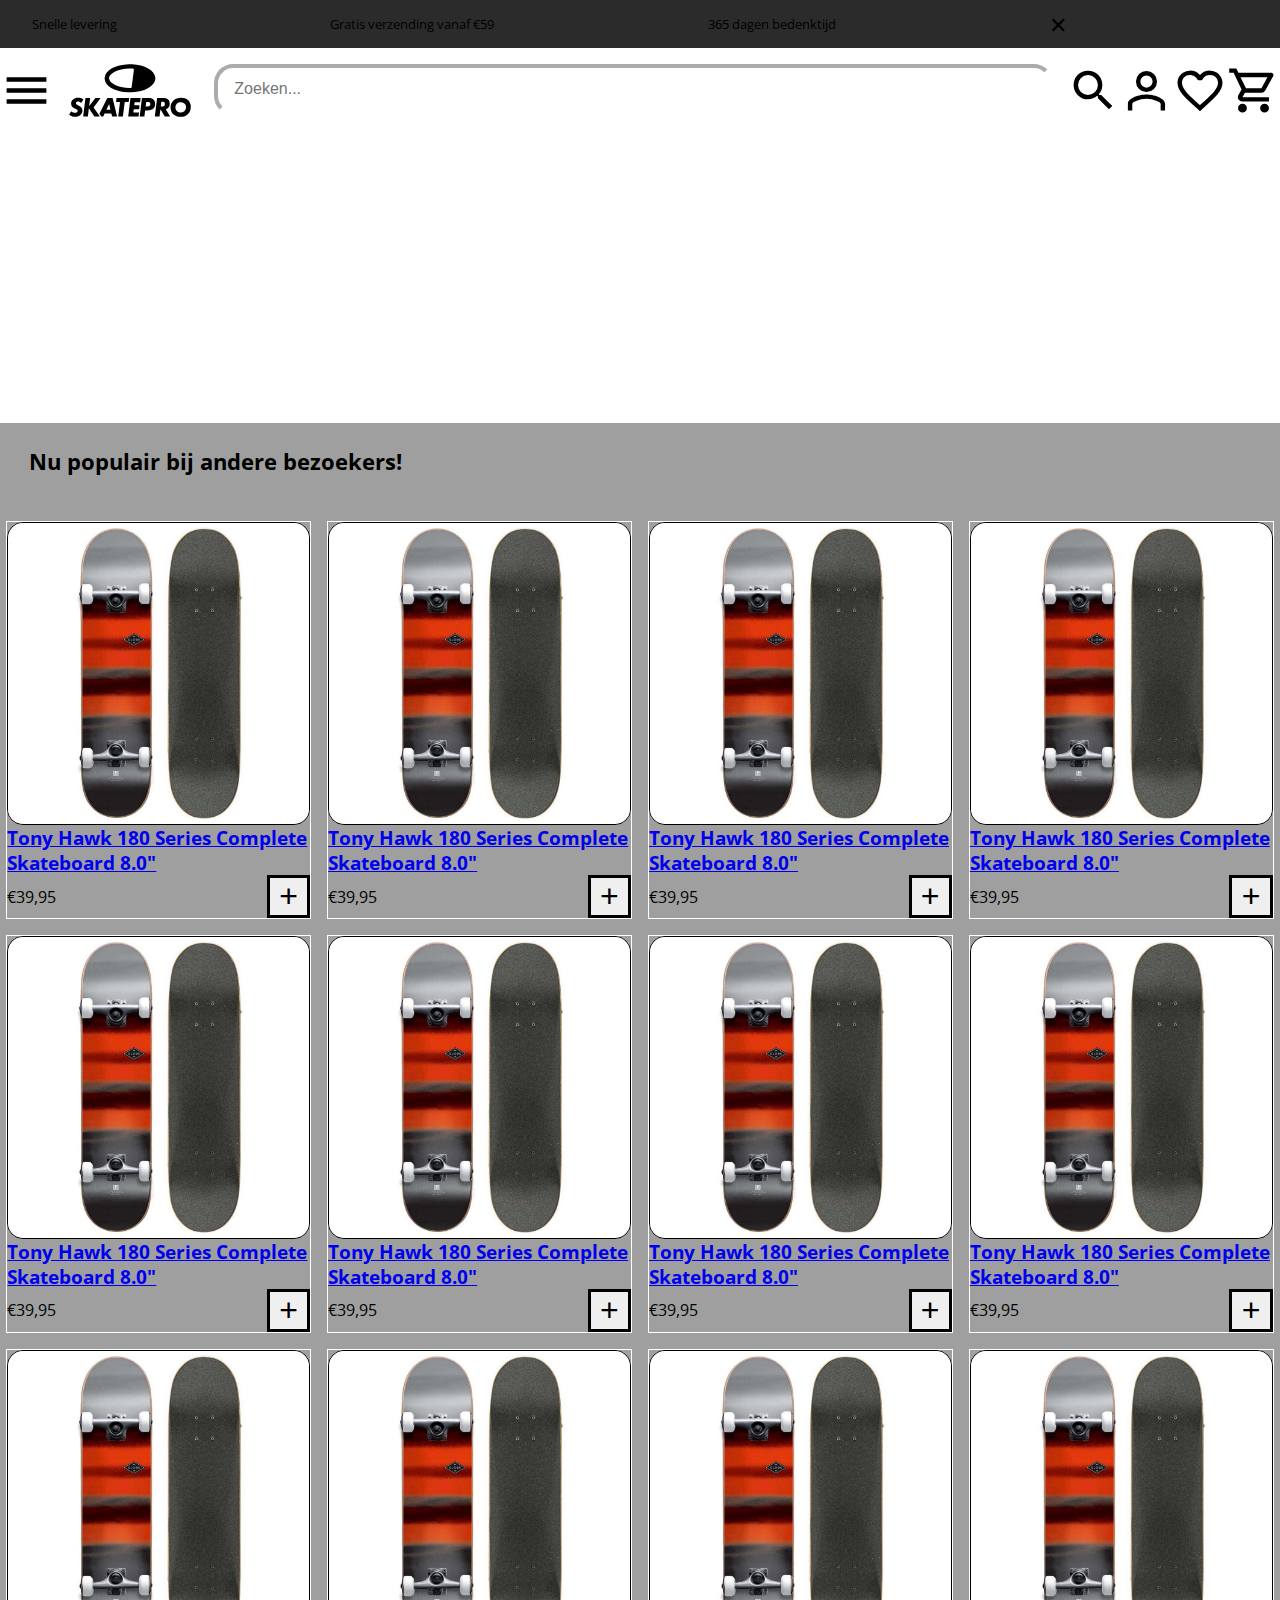
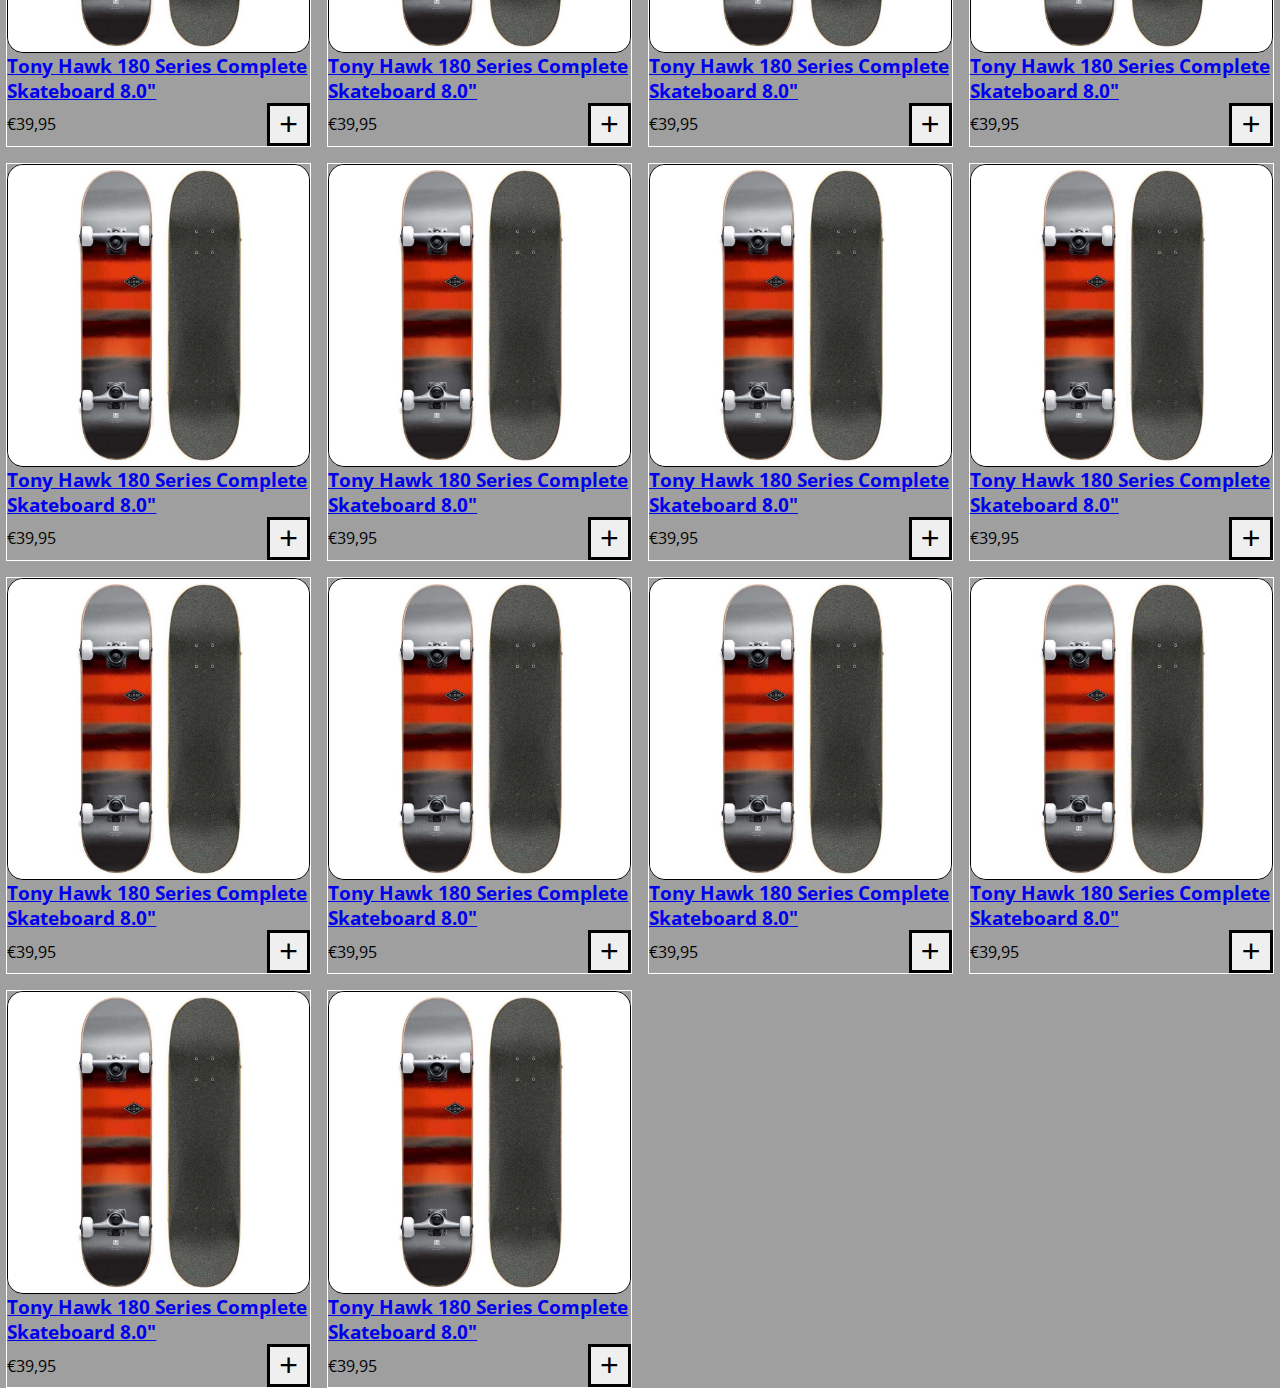
==== commit 9ae85220: "kleine details" ====
--- a/index.html
+++ b/index.html
@@ -30,7 +30,7 @@
 					<img src="./images/menu.svg">
 				</button>
 				<button>
-					<a href="./index.html" id="logo">
+					<a href="./index.html" id="logo" aria-hidden="true">
 						<img src="./images/logo.svg" alt="SkatePro logo">
 					</a>
 				</button>
--- a/styles/style.css
+++ b/styles/style.css
@@ -60,8 +60,15 @@
 
 #skipLink:focus {
 	transform: translateY(0%);
-	color: white;
+	color: var(--text-color-light);
+	background-color: var(--background-accent-color-light);
 	z-index: 15;
+	font-size: 3em;
+	left: 0;
+	right: 0;
+	padding-top: 1em;
+	padding-bottom: 1em;
+	text-align: center;
 	
 }
 input:focus {
@@ -169,8 +176,8 @@
 }
 
 header button a img {
-	margin-left: 0;
-	padding-left: 0;
+	margin: 0;
+
 }
 
 /* HAMBURGER MENUUTJEEEEE */
@@ -180,9 +187,10 @@
 /* LOGO IMG */
 
 #logo {
-	padding-left: 1.2em;
-	padding-right: 2.6em;
-	padding-bottom: 0.4em;
+	margin-left: 1.2em;
+	margin-right: 2.6em;
+	margin-bottom: 0.4em;
+
 
 
 
@@ -230,7 +238,6 @@
 
 header img {
 	height: 4em;
-	margin-left: 0.4em;
 }
 
 /* NAVBAR  */
@@ -241,25 +248,28 @@
 	top: 0;
 	bottom: 0;
 	z-index: 1;
-	transform: translateX(100%);
+	transform: translateX(-100%);
 	background-color: var(--background-color-light); 
 }
 
 .geopend {
 	transform: translateX(0);
+	transition: 0.8s;
+	transition-timing-function: cubic-bezier(.92,0,.43,1);
 }
 
 .hamburGeopend {
-	position: absolute;
+	position: static;
 	z-index: 10;
 	transform: rotate(90deg);
-	transition: 1s;
+	transition: 0.85s;
 	transition-timing-function: cubic-bezier(.83,-0.59,.45,1.01);
 	background-color: var(--background-color-light);
 
 }
 
 .hamburGeopend:focus {
+
 }
 
 
@@ -293,12 +303,12 @@
 }
 
 nav a:hover {
-	color: crimson;
+	color: orange;
 	transition: 0.5s;
 }
 
 nav a:active {
-	color: yellow;
+	color: cyan;
 	transition: 0s;
 }
 
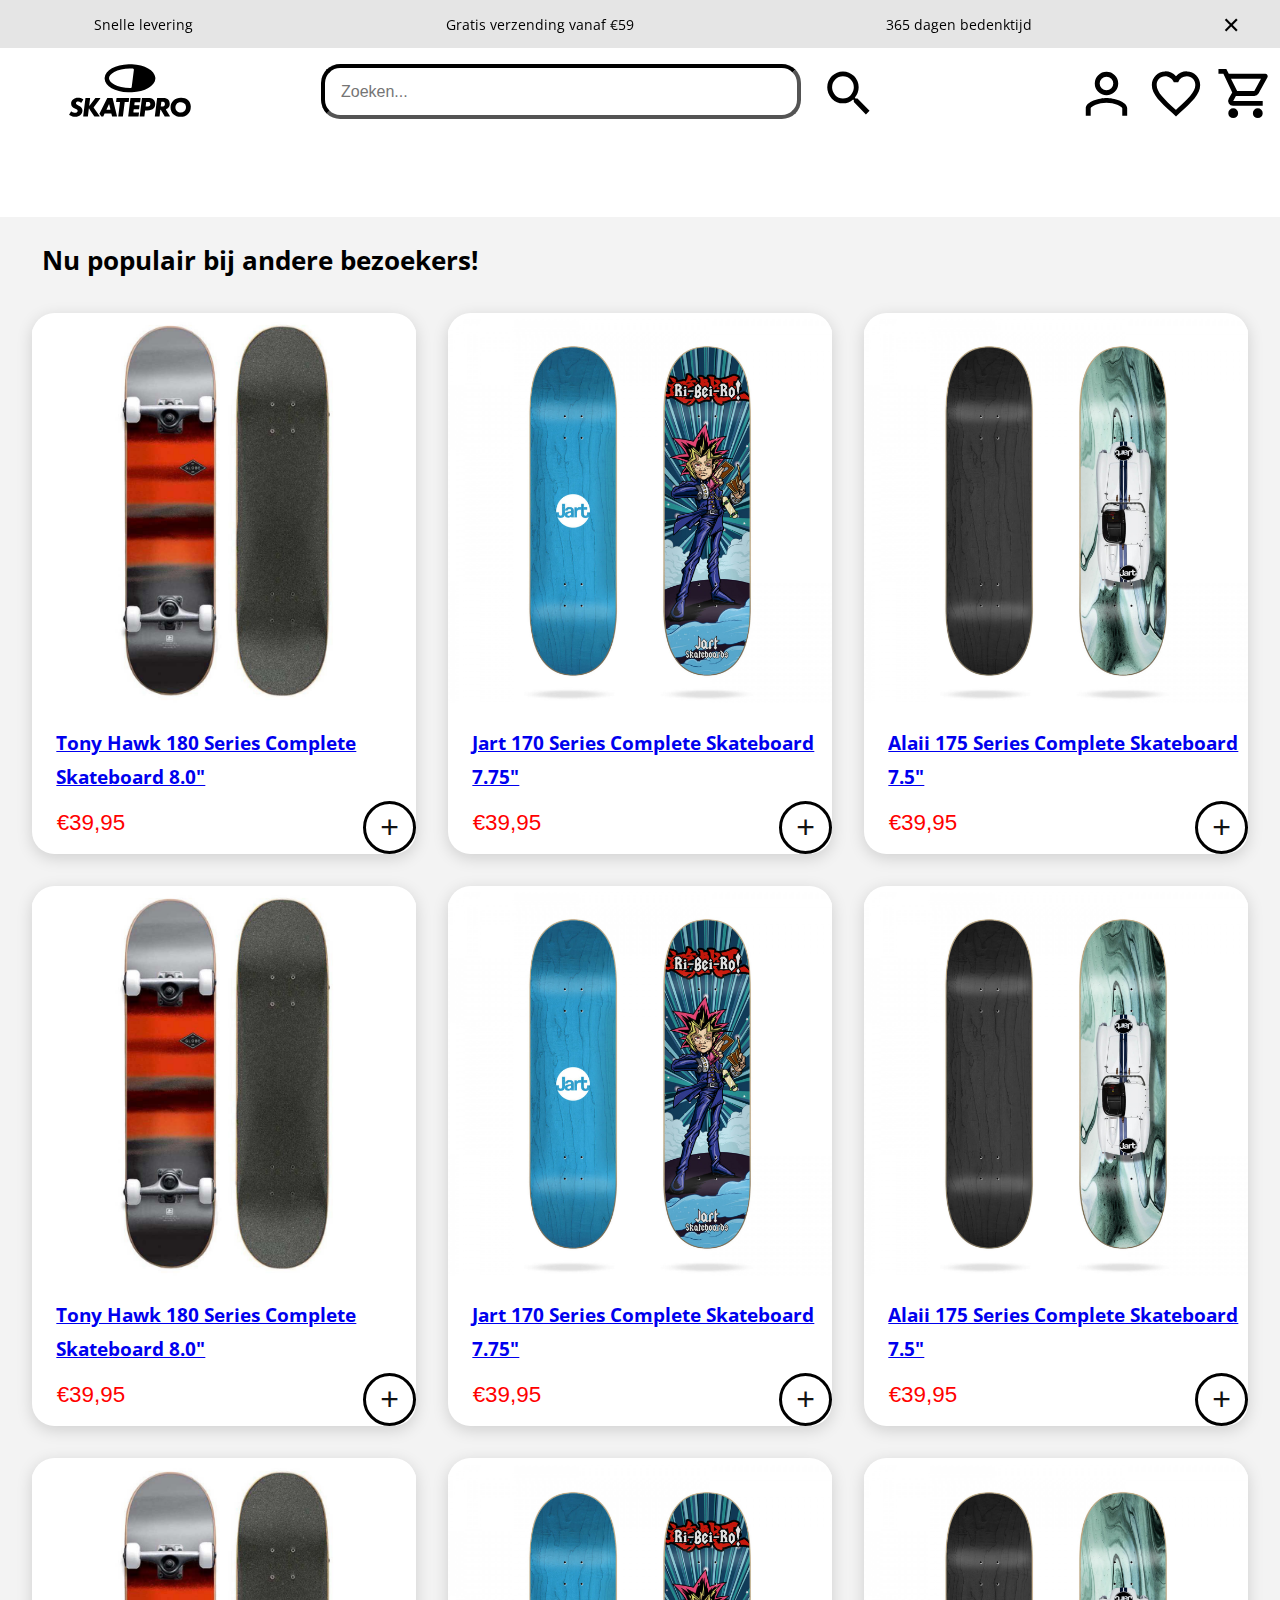
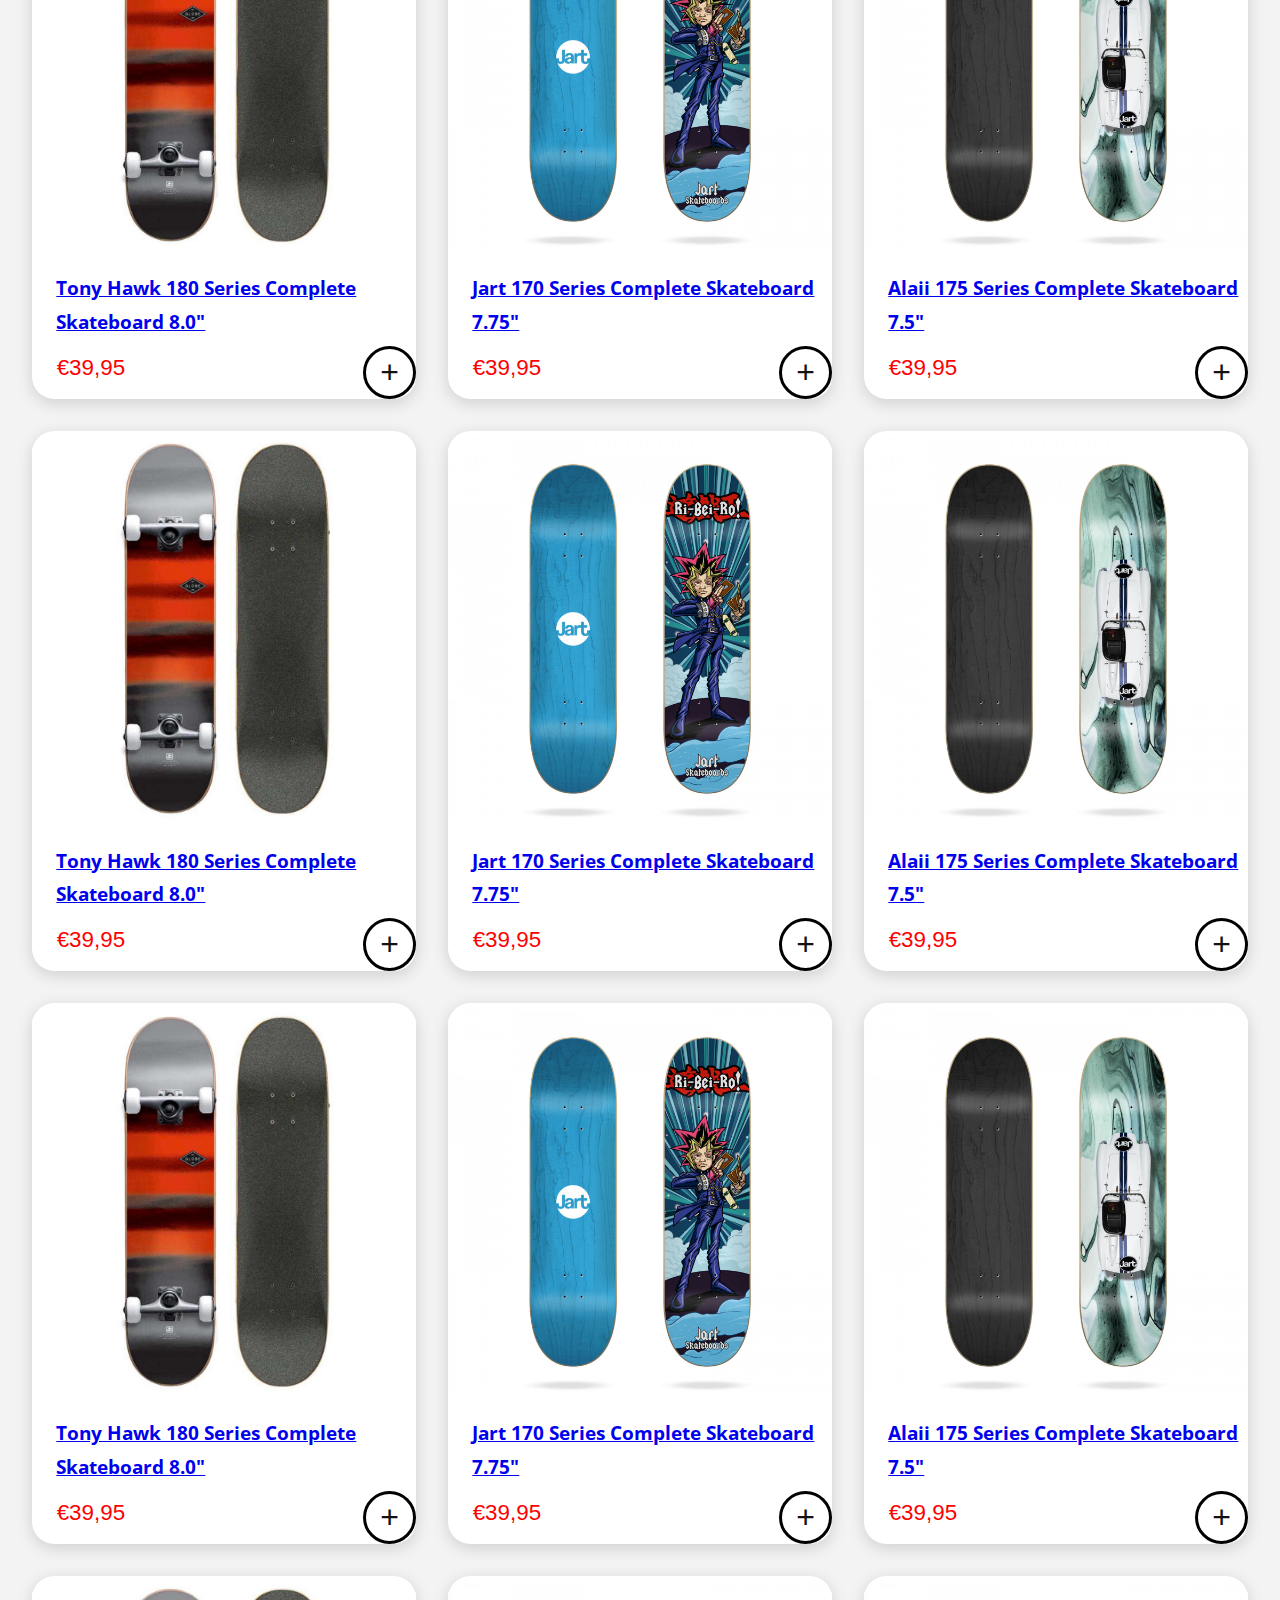
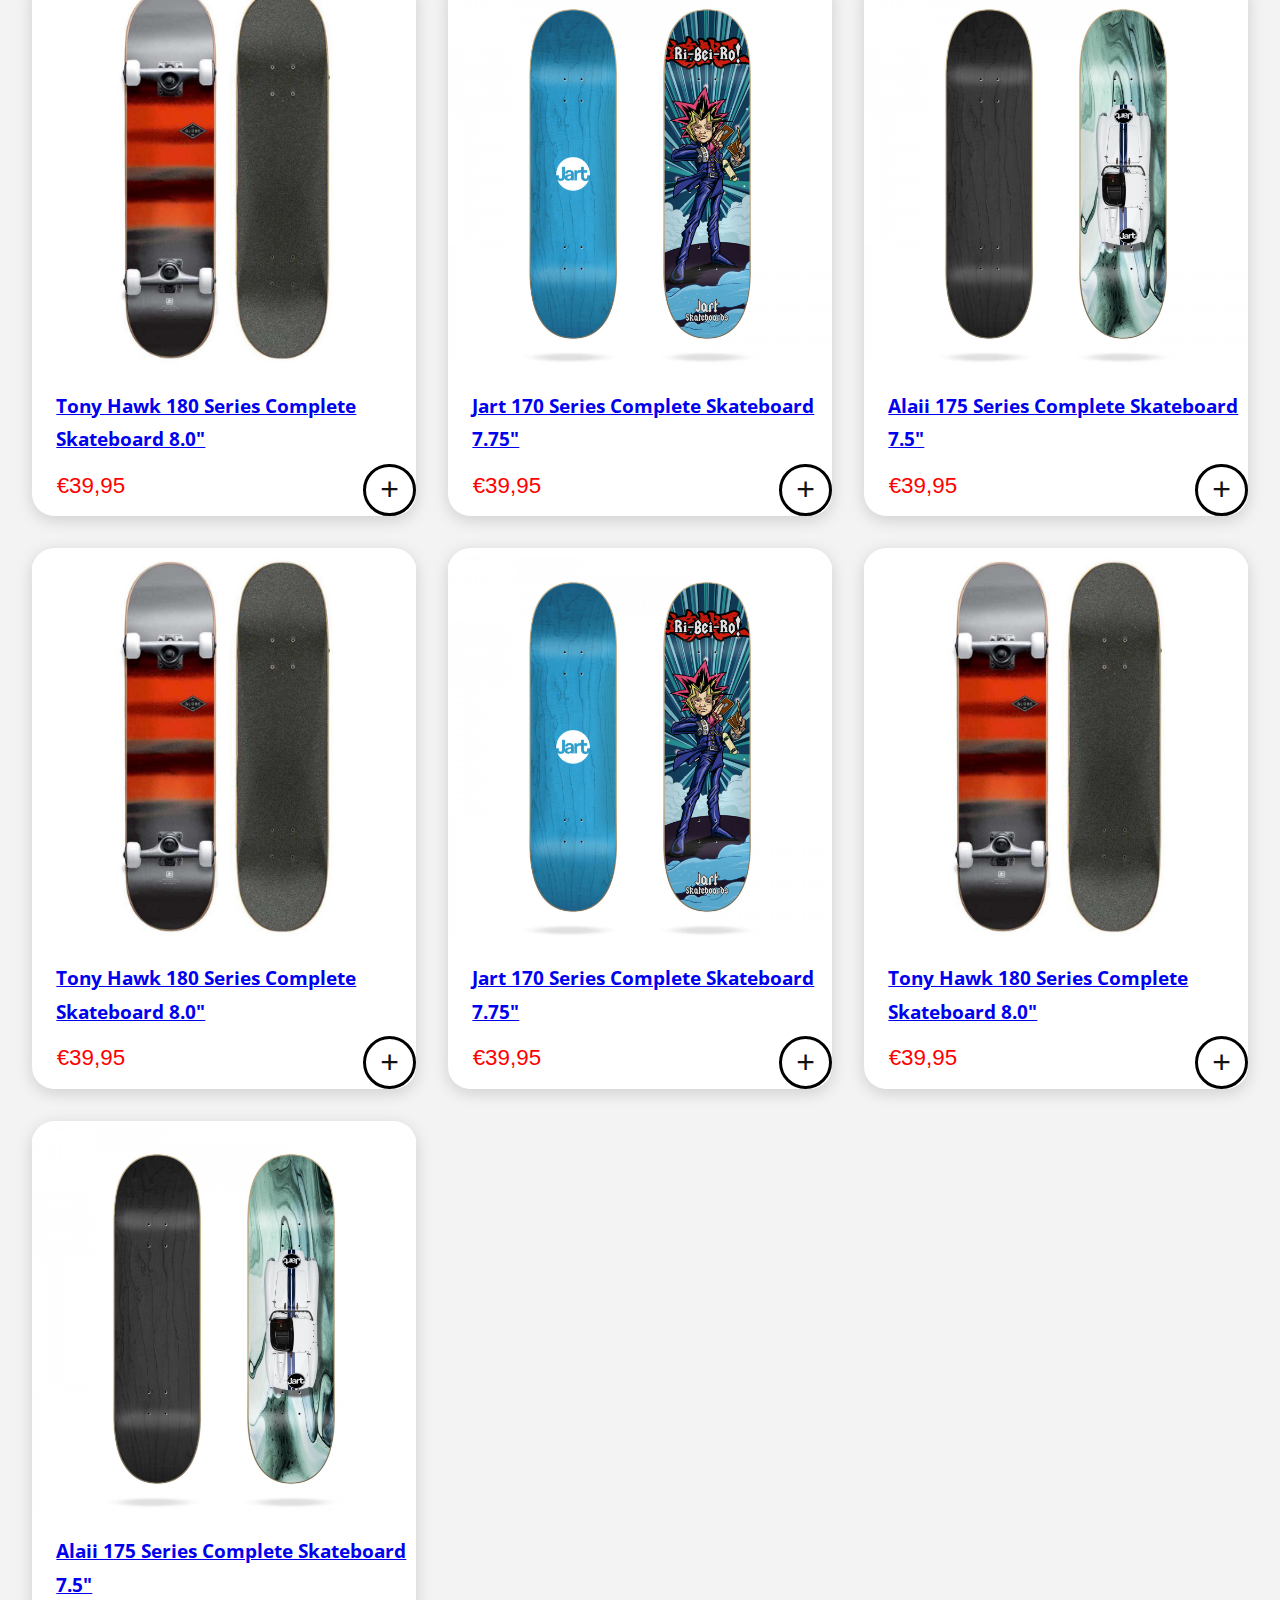
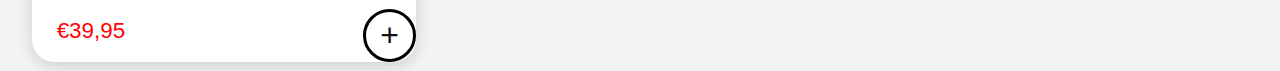
==== commit c71202fa: "Puntjes op de i" ====
--- a/index.html
+++ b/index.html
@@ -19,6 +19,7 @@
 	</ul>
 </footer>
 <script defer src="scripts/script.js"></script>
+
 <body>
 	<a href="#mainContent" id="skipLink">Skip to main content</a>
 	<header>
@@ -27,10 +28,10 @@
 			<!-- LINKER HEADER CONTAINER -->
 			<section>
 				<button id="hamburger">
-					<img src="./images/menu.svg">
+					<img src="./images/menu.svg" alt="Navigatie Menu">
 				</button>
 				<button>
-					<a href="./index.html" id="logo" aria-hidden="true">
+					<a href="./index.html" id="logo" tabindex=-1>
 						<img src="./images/logo.svg" alt="SkatePro logo">
 					</a>
 				</button>
@@ -38,9 +39,9 @@
 			<!-- ZOEKBALK -->
 			<section>
 				<form action="">
-					<input type="text" placeholder="Zoeken..." class="zoekVeld"></input>
-					<button type="submit" class="zoekKnop" aria-hidden="true">
-						<a href="./index.html">
+					<input type="text" placeholder="Zoeken..." id="zoekVeld"></input>
+					<button type="submit" id="zoekKnop">
+						<a href="./index.html" tabindex=-1>
 							<img src="./images/search.svg" alt="Zoeken">
 						</a>
 					</button>
@@ -49,17 +50,17 @@
 			<!-- RECHTER HEADER CONTAINER -->
 			<section>
 				<button>
-					<a href="./index.html">
+					<a href="./index.html" tabindex=-1>
 						<img src="./images/user-icon.svg" alt="Account">
 					</a>
 				</button>
 				<button>
-					<a href="./index.html">
+					<a href="./index.html" tabindex=-1>
 						<img src="./images/favorite_border.svg" alt="Bewaard">
 					</a>
 				</button>
 				<button>
-					<a href="./index.html">
+					<a href="./index.html" tabindex=-1>
 						<img src="./images/shopping_cart_outlined.svg" alt="Mandje">
 					</a>
 				</button>
@@ -70,396 +71,393 @@
 			<!-- desktop navbar is verborgen voor screen readers / internetgebruikers met tab -->
 			<ul>
 				<li>
-					<a href="./index.html">Item 1</a>
+					<a href="./index.html">Skates</a>
 				</li>
 				<li>
-					<a href="./index.html">Item 2</a>
+					<a href="./index.html">Steppen</a>
 				</li>
 				<li>
-					<a href="./index.html">Item 3</a>
+					<a href="./index.html">BMX</a>
 				</li>
 				<li>
-					<a href="./index.html">Item 4</a>
+					<a href="./index.html">Boards</a>
 				</li>
 				<li>
-					<a href="./index.html">Item 5</a>
-				</li>
-				<li>
-					<a href="./index.html">Item 6</a>
+					<a href="./contact.html">Contact</a>
 				</li>
 			</ul>
 		</nav>
 	</header>
 	<main id="mainContent">
-		<section class="productOverzichtTitel">
+		<section id="productOverzichtTitel">
 			<h2>
 				Nu populair bij andere bezoekers!
 			</h2>
 		</section>
-		<section class="productOverzicht">
-			<article>
-				<img src="./images/globe-full-on-8.0-skateboard.jpg" alt="Tony Hawk 180 Series Complete Skateboard 8.0">
-				</img>
-				<a href="#">
-					<h3>
-						Tony Hawk 180 Series Complete Skateboard 8.0"
-					</h3>
-				</a>
-				<div>
-					<p>
-						€39,95
-					</p>
-					<button>
-						+
-					</button>
-				</div>
-			</article>
-			<article>
-				<img src="./images/globe-full-on-8.0-skateboard.jpg" alt="Tony Hawk 180 Series Complete Skateboard 8.0">
-				</img>
-				<a href="#">
-					<h3>
-						Tony Hawk 180 Series Complete Skateboard 8.0"
-					</h3>
-				</a>
-				<div>
-					<p>
-						€39,95
-					</p>
-					<button>
-						+
-					</button>
-				</div>
-			</article>
-			<article>
-				<img src="./images/globe-full-on-8.0-skateboard.jpg" alt="Tony Hawk 180 Series Complete Skateboard 8.0">
-				</img>
-				<a href="#">
-					<h3>
-						Tony Hawk 180 Series Complete Skateboard 8.0"
-					</h3>
-				</a>
-				<div>
-					<p>
-						€39,95
-					</p>
-					<button>
-						+
-					</button>
-				</div>
-			</article>
-			<article>
-				<img src="./images/globe-full-on-8.0-skateboard.jpg" alt="Tony Hawk 180 Series Complete Skateboard 8.0">
-				</img>
-				<a href="#">
-					<h3>
-						Tony Hawk 180 Series Complete Skateboard 8.0"
-					</h3>
-				</a>
-				<div>
-					<p>
-						€39,95
-					</p>
-					<button>
-						+
-					</button>
-				</div>
-			</article>
-			<article>
-				<img src="./images/globe-full-on-8.0-skateboard.jpg" alt="Tony Hawk 180 Series Complete Skateboard 8.0">
-				</img>
-				<a href="#">
-					<h3>
-						Tony Hawk 180 Series Complete Skateboard 8.0"
-					</h3>
-				</a>
-				<div>
-					<p>
-						€39,95
-					</p>
-					<button>
-						+
-					</button>
-				</div>
-			</article>
-			<article>
-				<img src="./images/globe-full-on-8.0-skateboard.jpg" alt="Tony Hawk 180 Series Complete Skateboard 8.0">
-				</img>
-				<a href="#">
-					<h3>
-						Tony Hawk 180 Series Complete Skateboard 8.0"
-					</h3>
-				</a>
-				<div>
-					<p>
-						€39,95
-					</p>
-					<button>
-						+
-					</button>
-				</div>
-			</article>
-			<article>
-				<img src="./images/globe-full-on-8.0-skateboard.jpg" alt="Tony Hawk 180 Series Complete Skateboard 8.0">
-				</img>
-				<a href="#">
-					<h3>
-						Tony Hawk 180 Series Complete Skateboard 8.0"
-					</h3>
-				</a>
-				<div>
-					<p>
-						€39,95
-					</p>
-					<button>
-						+
-					</button>
-				</div>
-			</article>
-			<article>
-				<img src="./images/globe-full-on-8.0-skateboard.jpg" alt="Tony Hawk 180 Series Complete Skateboard 8.0">
-				</img>
-				<a href="#">
-					<h3>
-						Tony Hawk 180 Series Complete Skateboard 8.0"
-					</h3>
-				</a>
-				<div>
-					<p>
-						€39,95
-					</p>
-					<button>
-						+
-					</button>
-				</div>
-			</article>
-			<article>
-				<img src="./images/globe-full-on-8.0-skateboard.jpg" alt="Tony Hawk 180 Series Complete Skateboard 8.0">
-				</img>
-				<a href="#">
-					<h3>
-						Tony Hawk 180 Series Complete Skateboard 8.0"
-					</h3>
-				</a>
-				<div>
-					<p>
-						€39,95
-					</p>
-					<button>
-						+
-					</button>
-				</div>
-			</article>
-			<article>
-				<img src="./images/globe-full-on-8.0-skateboard.jpg" alt="Tony Hawk 180 Series Complete Skateboard 8.0">
-				</img>
-				<a href="#">
-					<h3>
-						Tony Hawk 180 Series Complete Skateboard 8.0"
-					</h3>
-				</a>
-				<div>
-					<p>
-						€39,95
-					</p>
-					<button>
-						+
-					</button>
-				</div>
-			</article>
-			<article>
-				<img src="./images/globe-full-on-8.0-skateboard.jpg" alt="Tony Hawk 180 Series Complete Skateboard 8.0">
-				</img>
-				<a href="#">
-					<h3>
-						Tony Hawk 180 Series Complete Skateboard 8.0"
-					</h3>
-				</a>
-				<div>
-					<p>
-						€39,95
-					</p>
-					<button>
-						+
-					</button>
-				</div>
-			</article>
-			<article>
-				<img src="./images/globe-full-on-8.0-skateboard.jpg" alt="Tony Hawk 180 Series Complete Skateboard 8.0">
-				</img>
-				<a href="#">
-					<h3>
-						Tony Hawk 180 Series Complete Skateboard 8.0"
-					</h3>
-				</a>
-				<div>
-					<p>
-						€39,95
-					</p>
-					<button>
-						+
-					</button>
-				</div>
-			</article>
-			<article>
-				<img src="./images/globe-full-on-8.0-skateboard.jpg" alt="Tony Hawk 180 Series Complete Skateboard 8.0">
-				</img>
-				<a href="#">
-					<h3>
-						Tony Hawk 180 Series Complete Skateboard 8.0"
-					</h3>
-				</a>
-				<div>
-					<p>
-						€39,95
-					</p>
-					<button>
-						+
-					</button>
-				</div>
-			</article>
-			<article>
-				<img src="./images/globe-full-on-8.0-skateboard.jpg" alt="Tony Hawk 180 Series Complete Skateboard 8.0">
-				</img>
-				<a href="#">
-					<h3>
-						Tony Hawk 180 Series Complete Skateboard 8.0"
-					</h3>
-				</a>
-				<div>
-					<p>
-						€39,95
-					</p>
-					<button>
-						+
-					</button>
-				</div>
-			</article>
-			<article>
-				<img src="./images/globe-full-on-8.0-skateboard.jpg" alt="Tony Hawk 180 Series Complete Skateboard 8.0">
-				</img>
-				<a href="#">
-					<h3>
-						Tony Hawk 180 Series Complete Skateboard 8.0"
-					</h3>
-				</a>
-				<div>
-					<p>
-						€39,95
-					</p>
-					<button>
-						+
-					</button>
-				</div>
-			</article>
-			<article>
-				<img src="./images/globe-full-on-8.0-skateboard.jpg" alt="Tony Hawk 180 Series Complete Skateboard 8.0">
-				</img>
-				<a href="#">
-					<h3>
-						Tony Hawk 180 Series Complete Skateboard 8.0"
-					</h3>
-				</a>
-				<div>
-					<p>
-						€39,95
-					</p>
-					<button>
-						+
-					</button>
-				</div>
-			</article>
-			<article>
-				<img src="./images/globe-full-on-8.0-skateboard.jpg" alt="Tony Hawk 180 Series Complete Skateboard 8.0">
-				</img>
-				<a href="#">
-					<h3>
-						Tony Hawk 180 Series Complete Skateboard 8.0"
-					</h3>
-				</a>
-				<div>
-					<p>
-						€39,95
-					</p>
-					<button>
-						+
-					</button>
-				</div>
-			</article>
-			<article>
-				<img src="./images/globe-full-on-8.0-skateboard.jpg" alt="Tony Hawk 180 Series Complete Skateboard 8.0">
-				</img>
-				<a href="#">
-					<h3>
-						Tony Hawk 180 Series Complete Skateboard 8.0"
-					</h3>
-				</a>
-				<div>
-					<p>
-						€39,95
-					</p>
-					<button>
-						+
-					</button>
-				</div>
-			</article>
-			<article>
-				<img src="./images/globe-full-on-8.0-skateboard.jpg" alt="Tony Hawk 180 Series Complete Skateboard 8.0">
-				</img>
-				<a href="#">
-					<h3>
-						Tony Hawk 180 Series Complete Skateboard 8.0"
-					</h3>
-				</a>
-				<div>
-					<p>
-						€39,95
-					</p>
-					<button>
-						+
-					</button>
-				</div>
-			</article>
-			<article>
-				<img src="./images/globe-full-on-8.0-skateboard.jpg" alt="Tony Hawk 180 Series Complete Skateboard 8.0">
-				</img>
-				<a href="#">
-					<h3>
-						Tony Hawk 180 Series Complete Skateboard 8.0"
-					</h3>
-				</a>
-				<div>
-					<p>
-						€39,95
-					</p>
-					<button>
-						+
-					</button>
-				</div>
-			</article>
-			<article>
-				<img src="./images/globe-full-on-8.0-skateboard.jpg" alt="Tony Hawk 180 Series Complete Skateboard 8.0">
-				</img>
-				<a href="#">
-					<h3>
-						Tony Hawk 180 Series Complete Skateboard 8.0"
-					</h3>
-				</a>
-				<div>
-					<p>
-						€39,95
-					</p>
-					<button>
-						+
-					</button>
-				</div>
-			</article>
-			<article>
-				<img src="./images/globe-full-on-8.0-skateboard.jpg" alt="Tony Hawk 180 Series Complete Skateboard 8.0">
-				</img>
-				<a href="#">
-					<h3>
-						Tony Hawk 180 Series Complete Skateboard 8.0"
+		<section id="productOverzicht">
+			<article>
+				<img src="./images/skateboard1.jpg" alt="Tony Hawk 180 Series Complete Skateboard 8.0">
+				</img>
+				<a href="#">
+					<h3>
+						Tony Hawk 180 Series Complete Skateboard 8.0"
+					</h3>
+				</a>
+				<div>
+					<p>
+						€39,95
+					</p>
+					<button>
+						+
+					</button>
+				</div>
+			</article>
+			<article>
+				<img src="./images/skateboard2.jpg" alt="Tony Hawk 180 Series Complete Skateboard 8.0">
+				</img>
+				<a href="#">
+					<h3>
+						Jart 170 Series Complete Skateboard 7.75"
+					</h3>
+				</a>
+				<div>
+					<p>
+						€39,95
+					</p>
+					<button>
+						+
+					</button>
+				</div>
+			</article>
+			<article>
+				<img src="./images/skateboard3.jpg" alt="Tony Hawk 180 Series Complete Skateboard 8.0">
+				</img>
+				<a href="#">
+					<h3>
+						Alaii 175 Series Complete Skateboard 7.5"
+					</h3>
+				</a>
+				<div>
+					<p>
+						€39,95
+					</p>
+					<button>
+						+
+					</button>
+				</div>
+			</article>
+			<article>
+				<img src="./images/skateboard1.jpg" alt="Tony Hawk 180 Series Complete Skateboard 8.0">
+				</img>
+				<a href="#">
+					<h3>
+						Tony Hawk 180 Series Complete Skateboard 8.0"
+					</h3>
+				</a>
+				<div>
+					<p>
+						€39,95
+					</p>
+					<button>
+						+
+					</button>
+				</div>
+			</article>
+			<article>
+				<img src="./images/skateboard2.jpg" alt="Tony Hawk 180 Series Complete Skateboard 8.0">
+				</img>
+				<a href="#">
+					<h3>
+						Jart 170 Series Complete Skateboard 7.75"
+					</h3>
+				</a>
+				<div>
+					<p>
+						€39,95
+					</p>
+					<button>
+						+
+					</button>
+				</div>
+			</article>
+			<article>
+				<img src="./images/skateboard3.jpg" alt="Tony Hawk 180 Series Complete Skateboard 8.0">
+				</img>
+				<a href="#">
+					<h3>
+						Alaii 175 Series Complete Skateboard 7.5"
+					</h3>
+				</a>
+				<div>
+					<p>
+						€39,95
+					</p>
+					<button>
+						+
+					</button>
+				</div>
+			</article>
+			<article>
+				<img src="./images/skateboard1.jpg" alt="Tony Hawk 180 Series Complete Skateboard 8.0">
+				</img>
+				<a href="#">
+					<h3>
+						Tony Hawk 180 Series Complete Skateboard 8.0"
+					</h3>
+				</a>
+				<div>
+					<p>
+						€39,95
+					</p>
+					<button>
+						+
+					</button>
+				</div>
+			</article>
+			<article>
+				<img src="./images/skateboard2.jpg" alt="Tony Hawk 180 Series Complete Skateboard 8.0">
+				</img>
+				<a href="#">
+					<h3>
+						Jart 170 Series Complete Skateboard 7.75"
+					</h3>
+				</a>
+				<div>
+					<p>
+						€39,95
+					</p>
+					<button>
+						+
+					</button>
+				</div>
+			</article>
+			<article>
+				<img src="./images/skateboard3.jpg" alt="Tony Hawk 180 Series Complete Skateboard 8.0">
+				</img>
+				<a href="#">
+					<h3>
+						Alaii 175 Series Complete Skateboard 7.5"
+					</h3>
+				</a>
+				<div>
+					<p>
+						€39,95
+					</p>
+					<button>
+						+
+					</button>
+				</div>
+			</article>
+			<article>
+				<img src="./images/skateboard1.jpg" alt="Tony Hawk 180 Series Complete Skateboard 8.0">
+				</img>
+				<a href="#">
+					<h3>
+						Tony Hawk 180 Series Complete Skateboard 8.0"
+					</h3>
+				</a>
+				<div>
+					<p>
+						€39,95
+					</p>
+					<button>
+						+
+					</button>
+				</div>
+			</article>
+			<article>
+				<img src="./images/skateboard2.jpg" alt="Tony Hawk 180 Series Complete Skateboard 8.0">
+				</img>
+				<a href="#">
+					<h3>
+						Jart 170 Series Complete Skateboard 7.75"
+					</h3>
+				</a>
+				<div>
+					<p>
+						€39,95
+					</p>
+					<button>
+						+
+					</button>
+				</div>
+			</article>
+			<article>
+				<img src="./images/skateboard3.jpg" alt="Tony Hawk 180 Series Complete Skateboard 8.0">
+				</img>
+				<a href="#">
+					<h3>
+						Alaii 175 Series Complete Skateboard 7.5"
+					</h3>
+				</a>
+				<div>
+					<p>
+						€39,95
+					</p>
+					<button>
+						+
+					</button>
+				</div>
+			</article>
+			<article>
+				<img src="./images/skateboard1.jpg" alt="Tony Hawk 180 Series Complete Skateboard 8.0">
+				</img>
+				<a href="#">
+					<h3>
+						Tony Hawk 180 Series Complete Skateboard 8.0"
+					</h3>
+				</a>
+				<div>
+					<p>
+						€39,95
+					</p>
+					<button>
+						+
+					</button>
+				</div>
+			</article>
+			<article>
+				<img src="./images/skateboard2.jpg" alt="Tony Hawk 180 Series Complete Skateboard 8.0">
+				</img>
+				<a href="#">
+					<h3>
+						Jart 170 Series Complete Skateboard 7.75"
+					</h3>
+				</a>
+				<div>
+					<p>
+						€39,95
+					</p>
+					<button>
+						+
+					</button>
+				</div>
+			</article>
+			<article>
+				<img src="./images/skateboard3.jpg" alt="Tony Hawk 180 Series Complete Skateboard 8.0">
+				</img>
+				<a href="#">
+					<h3>
+						Alaii 175 Series Complete Skateboard 7.5"
+					</h3>
+				</a>
+				<div>
+					<p>
+						€39,95
+					</p>
+					<button>
+						+
+					</button>
+				</div>
+			</article>
+			<article>
+				<img src="./images/skateboard1.jpg" alt="Tony Hawk 180 Series Complete Skateboard 8.0">
+				</img>
+				<a href="#">
+					<h3>
+						Tony Hawk 180 Series Complete Skateboard 8.0"
+					</h3>
+				</a>
+				<div>
+					<p>
+						€39,95
+					</p>
+					<button>
+						+
+					</button>
+				</div>
+			</article>
+			<article>
+				<img src="./images/skateboard2.jpg" alt="Tony Hawk 180 Series Complete Skateboard 8.0">
+				</img>
+				<a href="#">
+					<h3>
+						Jart 170 Series Complete Skateboard 7.75"
+					</h3>
+				</a>
+				<div>
+					<p>
+						€39,95
+					</p>
+					<button>
+						+
+					</button>
+				</div>
+			</article>
+			<article>
+				<img src="./images/skateboard3.jpg" alt="Tony Hawk 180 Series Complete Skateboard 8.0">
+				</img>
+				<a href="#">
+					<h3>
+						Alaii 175 Series Complete Skateboard 7.5"
+					</h3>
+				</a>
+				<div>
+					<p>
+						€39,95
+					</p>
+					<button>
+						+
+					</button>
+				</div>
+			</article>
+			<article>
+				<img src="./images/skateboard1.jpg" alt="Tony Hawk 180 Series Complete Skateboard 8.0">
+				</img>
+				<a href="#">
+					<h3>
+						Tony Hawk 180 Series Complete Skateboard 8.0"
+					</h3>
+				</a>
+				<div>
+					<p>
+						€39,95
+					</p>
+					<button>
+						+
+					</button>
+				</div>
+			</article>
+			<article>
+				<img src="./images/skateboard2.jpg" alt="Tony Hawk 180 Series Complete Skateboard 8.0">
+				</img>
+				<a href="#">
+					<h3>
+						Jart 170 Series Complete Skateboard 7.75"
+					</h3>
+				</a>
+				<div>
+					<p>
+						€39,95
+					</p>
+					<button>
+						+
+					</button>
+				</div>
+			</article>
+			<article>
+				<img src="./images/skateboard1.jpg" alt="Tony Hawk 180 Series Complete Skateboard 8.0">
+				</img>
+				<a href="#">
+					<h3>
+						Tony Hawk 180 Series Complete Skateboard 8.0"
+					</h3>
+				</a>
+				<div>
+					<p>
+						€39,95
+					</p>
+					<button>
+						+
+					</button>
+				</div>
+			</article>
+			<article>
+				<img src="./images/skateboard3.jpg" alt="Tony Hawk 180 Series Complete Skateboard 8.0">
+				</img>
+				<a href="#">
+					<h3>
+						Alaii 175 Series Complete Skateboard 7.5"
 					</h3>
 				</a>
 				<div>
--- a/styles/style.css
+++ b/styles/style.css
@@ -25,10 +25,12 @@
 	--text-color-dark: #fff;
 	--background-color-light: #fff;
 	--background-color-dark: #000;
-	--background-accent-color-light: #9f9f9f;
-	--background-accent-color-dark: #2b2b2b;
-	--header-color-light: #fff;
-	--header-color-dark: #2b2b2b;
+	--background-accent-color-light: #f3f3f3;
+	--background-accent-color-dark: #121212;
+	--background-accent-2-light: #e5e5e5;
+	--background-accent-2-dark: #0a0a0a;
+	/* --header-color-light: #fff;
+	--header-color-dark: #1a1a1a; */
 }
 
 
@@ -45,12 +47,13 @@
 
 body {
 	color: var(--text-color-light);
+	background-color: var(--background-color-light);
+	font-family: 'Open Sans', 'Helvetica Neue', sans-serif;
+	filter: invert(0);
+}
+
+main {
 	background-color: var(--background-accent-color-light);
-	font-family: 'Open Sans', 'Helvetica Neue', sans-serif;
-}
-
-main {
-	
 }
 
 #skipLink {
@@ -71,22 +74,37 @@
 	text-align: center;
 	
 }
+
 input:focus {
+	border: 0.4em solid cyan;
+}
+
+
+
+article button:focus {
+	color: var(--background-color-light);
+	border-color: darkred;
+	color: darkred;
+}
+
+article button:active {
 	background-color: darkred;
-	border-color: var(--background-color-light);
-}
-
-
-button:focus {
-	background-color: darkred;
-	border-color: var(--background-color-light);
-}
-
-button:active {
-	background-color: yellow;
-	border-color: var(--background-color-light);
-}
-  
+	color: var(--background-color-light);
+	
+}
+
+
+header section button:not(#hamburger):hover {
+	transform: scale(0.9);
+	transition: 0.4s;
+	transition-timing-function: cubic-bezier(.01,0,.13,1.27);
+}
+
+article button:hover {
+	transform: rotate(90deg);
+	transition: 0.4s;
+}
+
 
 
 h1 {
@@ -94,16 +112,17 @@
 }
 
 h2 {
-	font-size: 1.4em;
-	padding: 1em 1em 2em 1em;
+	font-size: 1.6em;
+	padding: 1em;
 }
 
 
 /* FOOTER CONTAINER */
 footer {
-	background-color: var(--header-color-dark);
+	background-color: var(--background-accent-2-light);
 	max-height: 3em;
 }
+
 footer ul {
 	display: flex;
 	align-items: center;
@@ -120,14 +139,15 @@
 footer ul li {
 	flex-grow: 1;
 	list-style-type: none;
-	font-size: 0.8em;
-	justify-self: flex-end;
+	font-size: 0.9em;
+	padding-left: 5%;
 }
 
 footer ul li:last-of-type {
 	font-size: 1.4em;
-	padding: 0;
+	padding: 0 0.5em 0 0;
 	margin: 0;
+	flex-grow: 0.15;
 }
 
 footer.anders {
@@ -169,6 +189,7 @@
 	background-color: var(--header-color-light);
 	border: 0;
 	max-width: 145px;
+	border-radius: 1em;
 }
 
 header button a {
@@ -181,19 +202,25 @@
 }
 
 /* HAMBURGER MENUUTJEEEEE */
-#hamburger {
-
-}
+
+#hamburger img {
+	height: 4.4em;
+}
+
+/* https://css-tricks.com/almanac/selectors/n/not/ */
+
+#hamburger:not(.hamburGeopend) {
+	transition: 0.4s;
+	transform: rotate(0deg);
+}
+
+
 /* LOGO IMG */
 
-#logo {
-	margin-left: 1.2em;
-	margin-right: 2.6em;
-	margin-bottom: 0.4em;
-
-
-
-
+#logo img {
+	padding-left: 1.2em;
+	padding-right: 2.8em;
+	padding-bottom: 0.4em;
 }
 
 /* HEADER MIDDELSTE CONTAINER (ZOEKBALK) */
@@ -212,17 +239,20 @@
 
 }
 
-/* .zoekVeld  */
+/* #zoekVeld  */
 
 section form input {
 	height: 90%;
 	width: 100%;
 	border-radius: 1.2em;
 	border-width: 0.25em;
-	border-color: var(--background-color-light);
+	border-color: var(--background-color-dark);
 	padding: 0 1em 0 1em;
 	font-size: 1em;
 	min-width: 4.7em;
+	max-width: 480px;
+	opacity: 1;
+	transform: translateX(0);
 }
 
 
@@ -237,7 +267,7 @@
 }
 
 header img {
-	height: 4em;
+	height: 4.4em;
 }
 
 /* NAVBAR  */
@@ -248,48 +278,60 @@
 	top: 0;
 	bottom: 0;
 	z-index: 1;
-	transform: translateX(-100%);
+	transform: translateX(-300%);
 	background-color: var(--background-color-light); 
-}
-
-.geopend {
+	padding-bottom: 10em;
+	animation-timing-function: cubic-bezier(0,1.05,.51,.99);
+	transition: 0.4s;
+}
+
+.geopend { 
 	transform: translateX(0);
-	transition: 0.8s;
-	transition-timing-function: cubic-bezier(.92,0,.43,1);
+	transition: 0.95s;
+	transition-timing-function: cubic-bezier(.67,0,.21,1);
+	padding-top: 10em;
+	padding-left: 2em;
+}
+
+.geopend ul li a {
+	opacity: 1;
+	font-family: 'Gill Sans', 'Gill Sans MT', Calibri, 'Trebuchet MS', sans-serif;
+	font-size: 1.6em;
+	text-transform: uppercase;
+	font-weight: bold;
 }
 
 .hamburGeopend {
 	position: static;
 	z-index: 10;
-	transform: rotate(90deg);
-	transition: 0.85s;
+	transform: rotate(270deg);
+	transition: 0.8s;
 	transition-timing-function: cubic-bezier(.83,-0.59,.45,1.01);
 	background-color: var(--background-color-light);
-
-}
+}
+
 
 .hamburGeopend:focus {
-
+	
 }
 
 
 nav ul {
-	background-color: var(--default-color);
-	margin-top: 8em;
 
 }
 
 nav ul li {
+	padding: 3em 2em 3em 2em;
 	list-style-type: none;
 	/* height: 3em; */
 	flex-grow: 1;
-	padding: 3em 2em 3em 2em;
 	font-size: 1.3em;
-	background-color: var(--background-color-light);
 }
 
 nav ul li a {
 	font-size: 1.2em;
+	font-weight: bold;
+	
 }
 
 nav a:link {
@@ -303,13 +345,19 @@
 }
 
 nav a:hover {
-	color: orange;
-	transition: 0.5s;
+	color: lightcoral;
+	padding-left: 0.6em;
+	text-decoration: underline;
+	transition: 0.4s;
 }
 
 nav a:active {
-	color: cyan;
-	transition: 0s;
+	
+}
+nav ul li a:active {
+	color: darkred;
+	transform: scale(0.4);
+	
 }
 
 /* GRID PARENT VAN ALLE PRODUCT BLOKJES */
@@ -317,18 +365,14 @@
 main section {
 	display: grid;
 	grid-template-columns: repeat(auto-fit, minmax(18em, 1fr));
-	gap: 1em;
-	padding-left: 0.4em;
-	padding-right: 0.4em;
-}
-
-/* Grid container van alle product blokjes */
-.productOverzicht {
-
-}
-
-
-section.productOverzichtTitel {
+	gap: 2em;
+	padding-left: 1em;
+	padding-right: 1em;
+}
+
+
+
+section#productOverzichtTitel {
 	
 }
 
@@ -338,57 +382,191 @@
 article {
 	display: grid;
 	padding: 0;
-	border: .1em solid var(--header-color-light);
 	height: min-content;
+	border-radius: 1.4em;
+	background-color: var(--background-color-light);
+	box-shadow: 0px 4px 16px rgba(0, 0, 0, 0.15);
 }
 
 
 article img {
-	border: .1em solid black;
 	justify-self: center;
 	max-width: 100%;
-	border-radius: 1em;
+	border-radius: 1.2em 1.2em 0 0;
+	padding-top: 0.4em;
 }
 
 section article div {
 	display: flex;
-	align-items: center;
+}
+
+article h3 {
+	padding: 1.2em 0.4em 0.4em 1.3em;
+	line-height: 1.8;
 }
 
 article p {
+	font-family: 'Gill Sans', 'Gill Sans MT', Calibri, 'Trebuchet MS', sans-serif;
 	flex-grow: 1;
+	padding: 0.4em 0.4em 0.8em 1.1em;
+	font-size: 1.4em;
+	color: red;
+	font-weight: 350;
 }
 
 
 article button {
-	border: .1em solid black;
+	border: .1em solid var(--background-color-dark);
 	height: 100%;
 	font-size: 2em;
-	color: black;
+	color: var(--background-accent-color-dark);
+	background-color: var(--background-color-light);
 	flex-grow: 1;
-	max-width: 1.35em;
-}
-
-
-
-/* MEDIA QUERIES */
+	max-width: 1.65em;
+	border-radius: 10em;
+	/* korte transition voor een geinig klik feedback effect dat opvallender is als je langer klikt */
+	transition: 0.2s;
+}
+
+/* CONTACTPAGINA  */*****************************************
+
+#contactoverzichtTitel {
+	line-height: 1.5;
+}
+
+#contactOverzicht {
+	line-height: 1.5;
+	display: block;
+	padding: 0 8% 0 8%;
+}
+
+#contactForm {
+	z-index: -1;
+}
+
+#contactOverzicht form {
+	margin: 0;
+}
+
+#formFlex {
+	display:flex;
+	margin: 2em 0 0 0;
+	justify-content: space-between;
+	
+}
+
+#formFlex div {
+	
+	flex-grow: 1;
+}
+#formFlex div input {
+	height: 2em;
+	min-width: 100%;
+}
+
+#formBlock {
+	display: block;
+}
+
+section#formFlex {
+	padding-left: 0
+}
+
+section#formBlock {
+	padding-left: 0;
+}
+
+
+#contactOverzicht form button {
+	border: 0.3em solid var(--text-color-light);
+	border-radius: 0.8em;
+	padding: 0.4em;
+	font-weight: bold;
+	font-size: 1.1em;
+	margin-bottom: 30em;
+}
+
+#contactOverzicht form button:hover {
+	color: red;
+	transform: scale(1.3);
+	border-color: red;
+	padding: 0.4em;
+}
+
+
+#contactOverzicht section p {
+	padding-top: 1em;
+	padding-bottom: 1em;
+}
+
+#contactOverzicht h3 {
+	padding-bottom: 0.6em;
+	
+}
+
+#contactOverzicht section h3:first-of-type {
+	font-size: 1.4em;
+	
+}
+
+#contactOverzicht section h3:nth-of-type(2) {
+	font-size: 1.2em;
+	color: lightcoral;
+}
+
+#contactOverzicht input {
+	min-width: 100%;
+	padding: 0.2em 0.8em 0.2em 0.8em;
+	z-index: -10;
+}
+
+#verzoekVeld {
+	min-height: 500px;
+}
+
+#flexButton {
+	display: flex;
+	margin-top: 1.2em;
+	justify-content: space-between;
+}
+
+#flexButton button {
+
+}
+
+
+
+#rood {
+	color: red;
+	padding-right:0;
+}
+
+/* MEDIA QUERIES *//*******************************************************************************
 
 /* KLEINER DAN 600px */
 
 @media (max-width: 600px){
-	main section {
-		gap: 2em;
-	}
-	
-	
-	.zoekVeld {
-		display: none;
-	}
-	
-	.zoekKnop {
+	
+	
+	
+	#zoekVeld {
+		opacity: 0;
+		transform: translateX(5em);
+		transform: scale(0.4);
+		transition: 0.3s;
+		
+	}
+	
+	#zoekKnop {
 		margin-left: auto;
 	}
-	
+
+	#logo img {
+
+	}
+	
+	form section {
+	}
 }
 
 @media (min-width: 600px){
@@ -397,7 +575,7 @@
 		max-width: 90em;
 		margin-inline: auto;
 	}
-
+	
 	div section:nth-of-type(2){
 		padding-left: 1em;
 	}
@@ -409,61 +587,112 @@
 /* TABLET FORMAAT OF GROTER */
 
 @media (min-width: 1000px){
+
 	header nav {
 		position: static;
 		transform: translateX(0);
+		padding-bottom: 0;
 	}
 	
 	header nav ul {
 		display: flex;
-	}
-	
-	
-
-	
-	
-	
+		padding: 0;
+		margin: 0;
+	}
+	
+	header nav ul li {
+		background-color: var(--background-color-light);
+		padding: 1em 0 1em 3em;
+	}
+
+	nav ul li a {
+		
+		
+	}
+
+	#hamburger {
+		display: none;
+	}
+
+	#logo {
+		padding-left: 3.6em;
+		padding-right: 12em;
+
+	}
+
+	header button {
+		padding-left: 0.4em;
+		padding-right: 0.4em;
+	}
+
+	div section:nth-of-type(2){
+margin-left: 10em;
+		justify-content: center;
+	}
+	
+	#productOverzicht {
+		padding: 0.6em 2em 0.6em 2em;
+	}
+	
+	
+	
+}
+
+@media (prefers-reduced-motion) {
+
 }
 
 @media (prefers-color-scheme: dark) {
-
+	
 	:root {
-	--text-color-light: #fff;
-	--text-color-dark: #000;
-	--background-color-light: #000;
-	--background-color-dark: #fff;
-	--default-color: #3d3d3d;
-	--background-accent-color-light: #1b1b1b;
-	--background-accent-color-dark: #9f9f9f;
-	--header-color-light: #fff;
-	}
-
+		--text-color-light: #fff;
+		--text-color-dark: #000;
+		--background-color-light: #000;
+		--background-color-dark: #fff;
+		--default-color: #3d3d3d;
+		--background-accent-color-light: #191919;
+		--background-accent-color-dark: #f3f3f3;
+		--background-accent-2-light: #0a0a0a;
+		--background-accent-2-dark: #e5e5e5;
+		
+	}
+	
 	#hamburger {
 		background-color: var(--background-color-dark);
 	}
-
+	
 	a {
 		color: var(--text-color-light);
 	}
-
+	
 	p {
 		color: var(--accent-color);
 	}
-
-	form input{
+	
+	section form input {
 		/* https://developer.mozilla.org/en-US/docs/Web/CSS/filter-function/invert */
 		filter: invert(1);
 		color: var(--background-color-light);
-	}
-
+		border-color: var(--background-color-light);
+	}
+	
 	header button {
 		/* https://developer.mozilla.org/en-US/docs/Web/CSS/filter-function/invert */
 		filter: invert(1);
 		background-color: var(--background-color-dark);
 	}
-
-	.productOverzicht article {
+	
+	#productOverzicht article {
 		border: 0;
 	}
-
+	
+	footer {
+		background-color: var(--background-accent-color-light);
+	} 
+
+	article button {
+		background-color: var(--background-accent-color-dark);
+		border-color: var(--background-accent-color-dark);
+		color: var(--background-accent-color-light);
+	}
 }